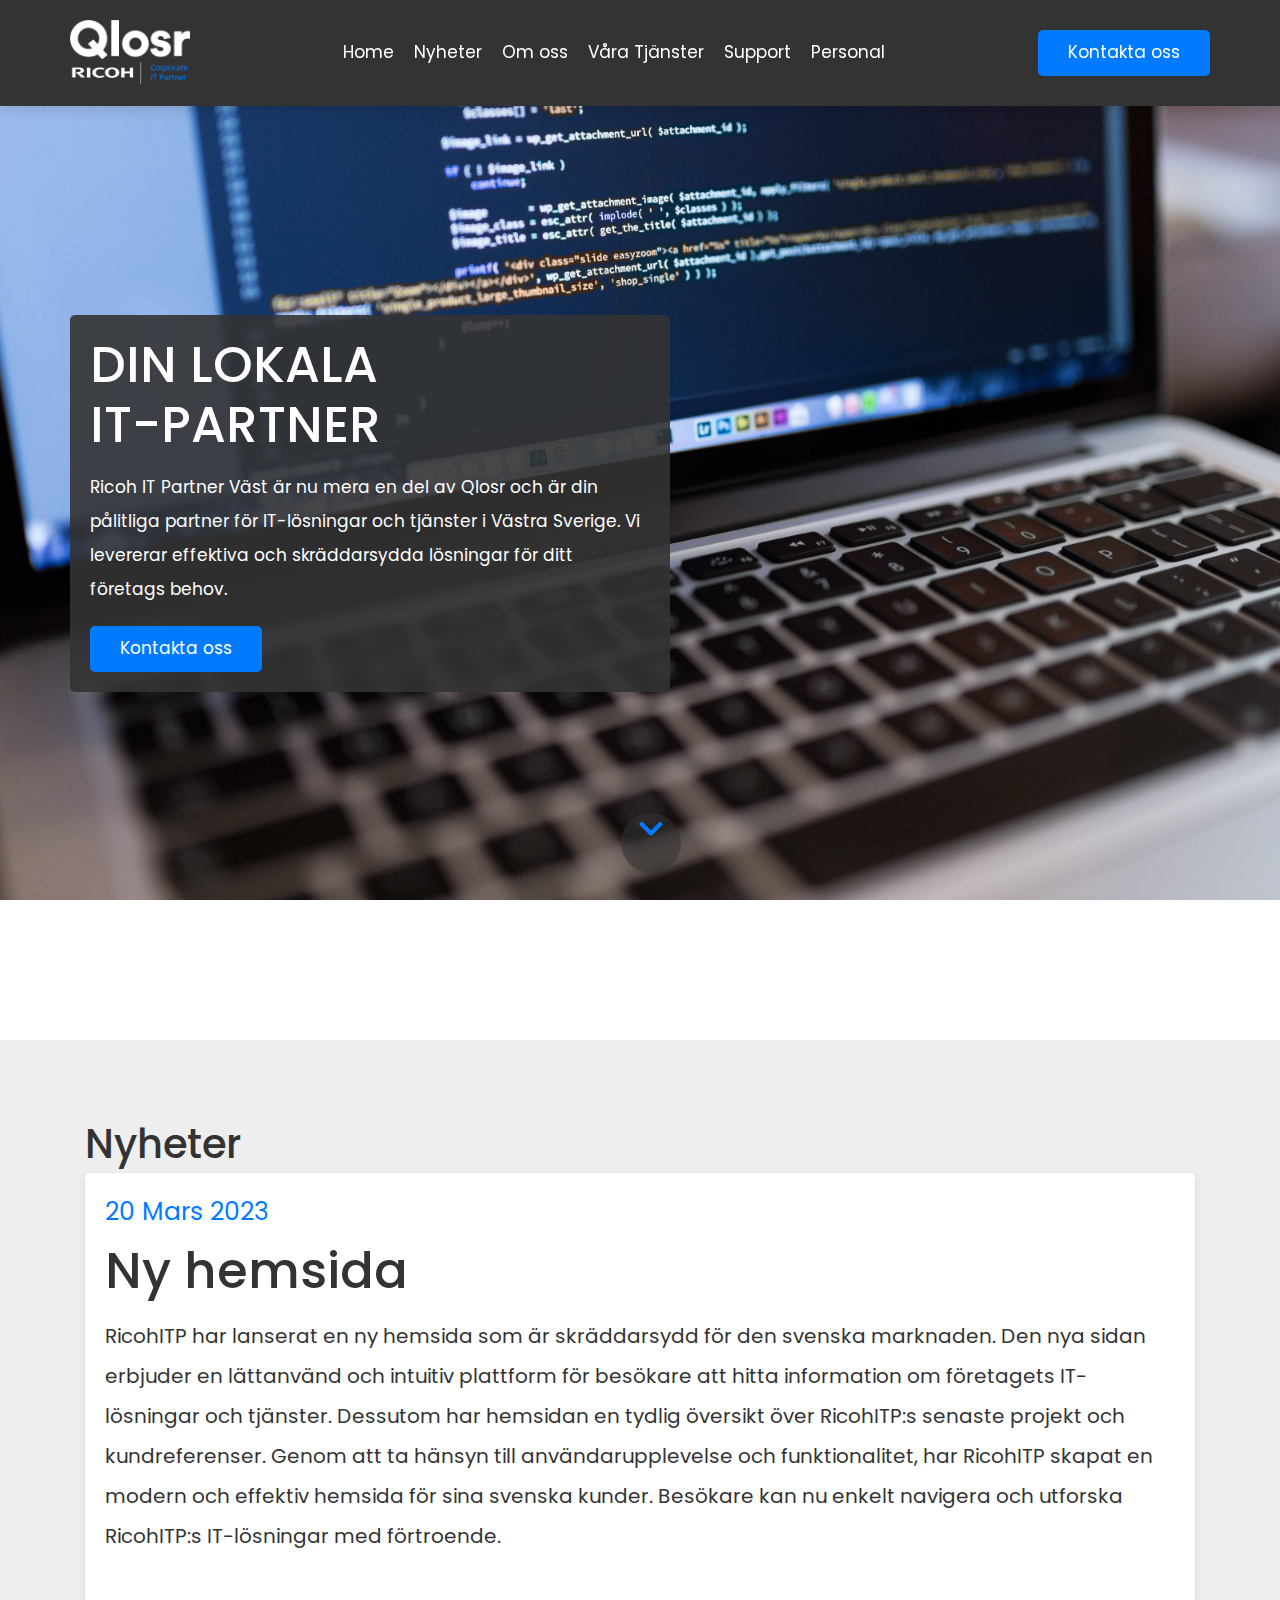
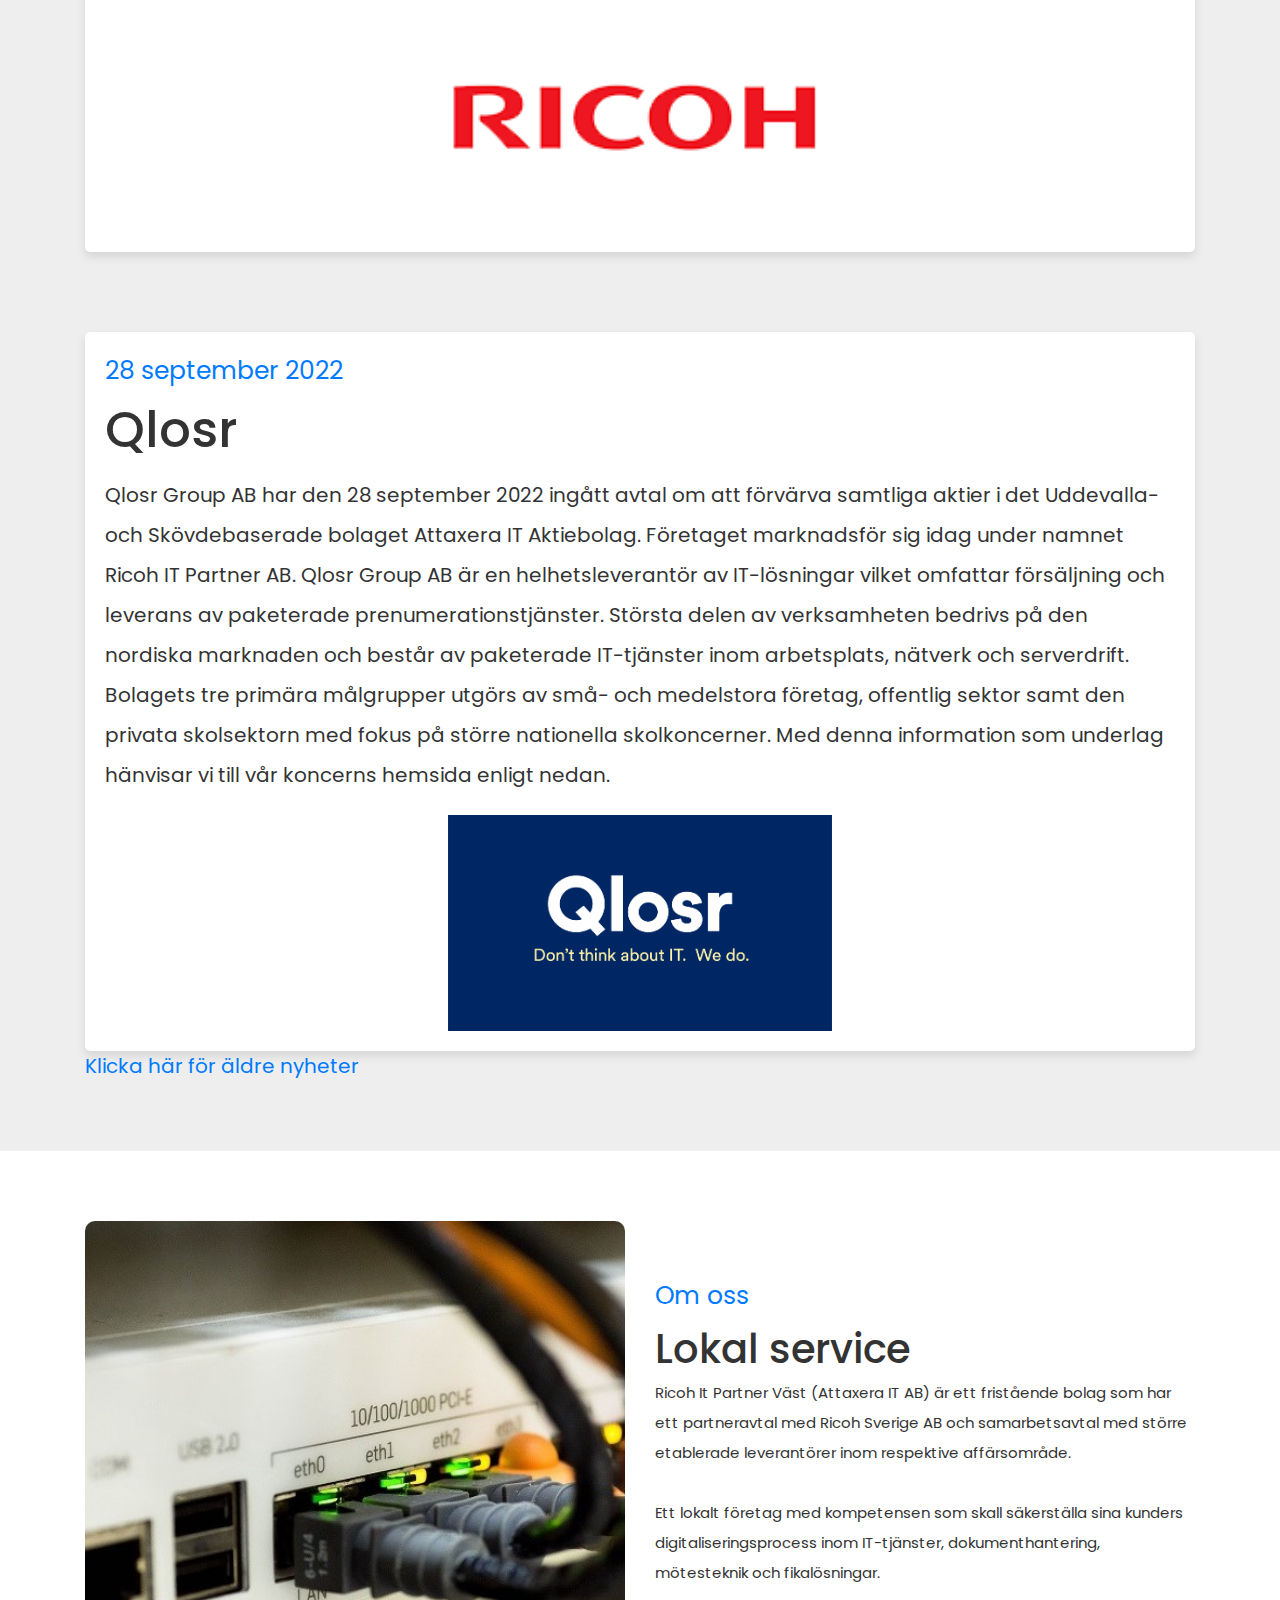
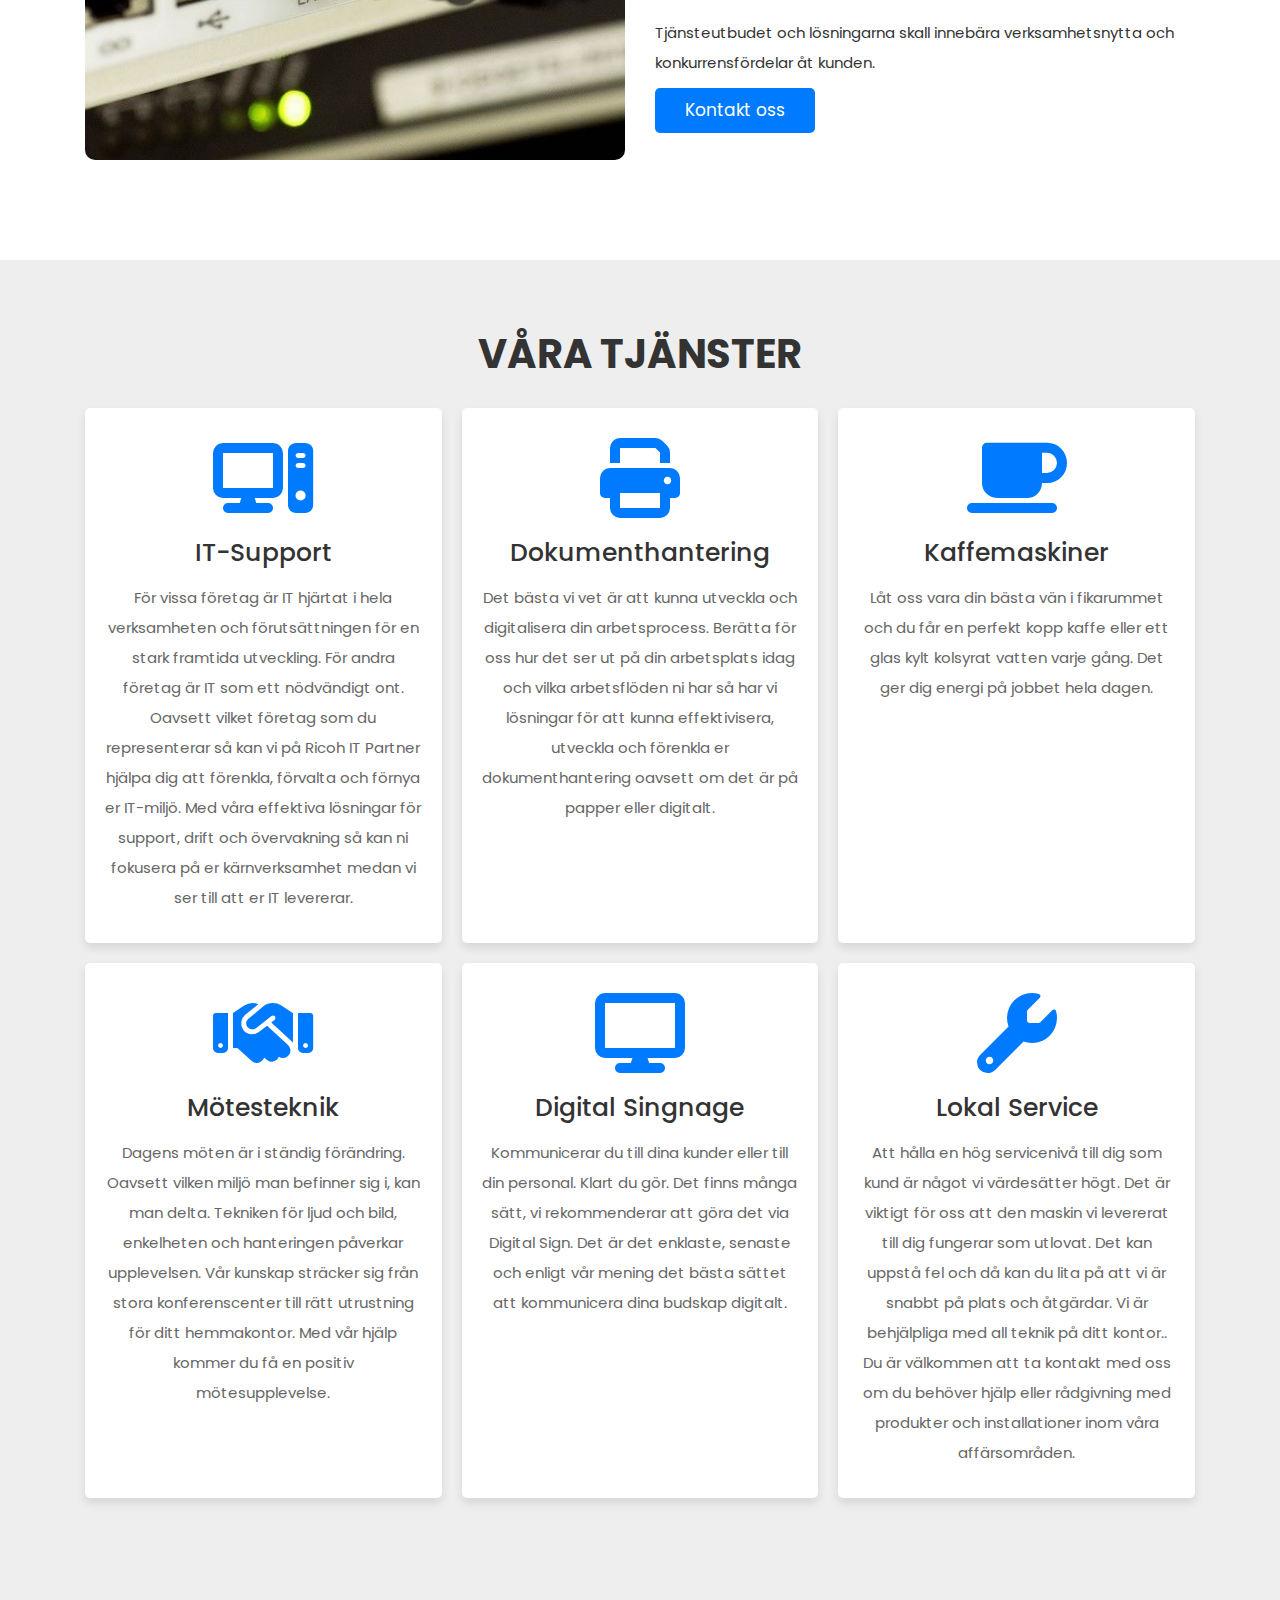
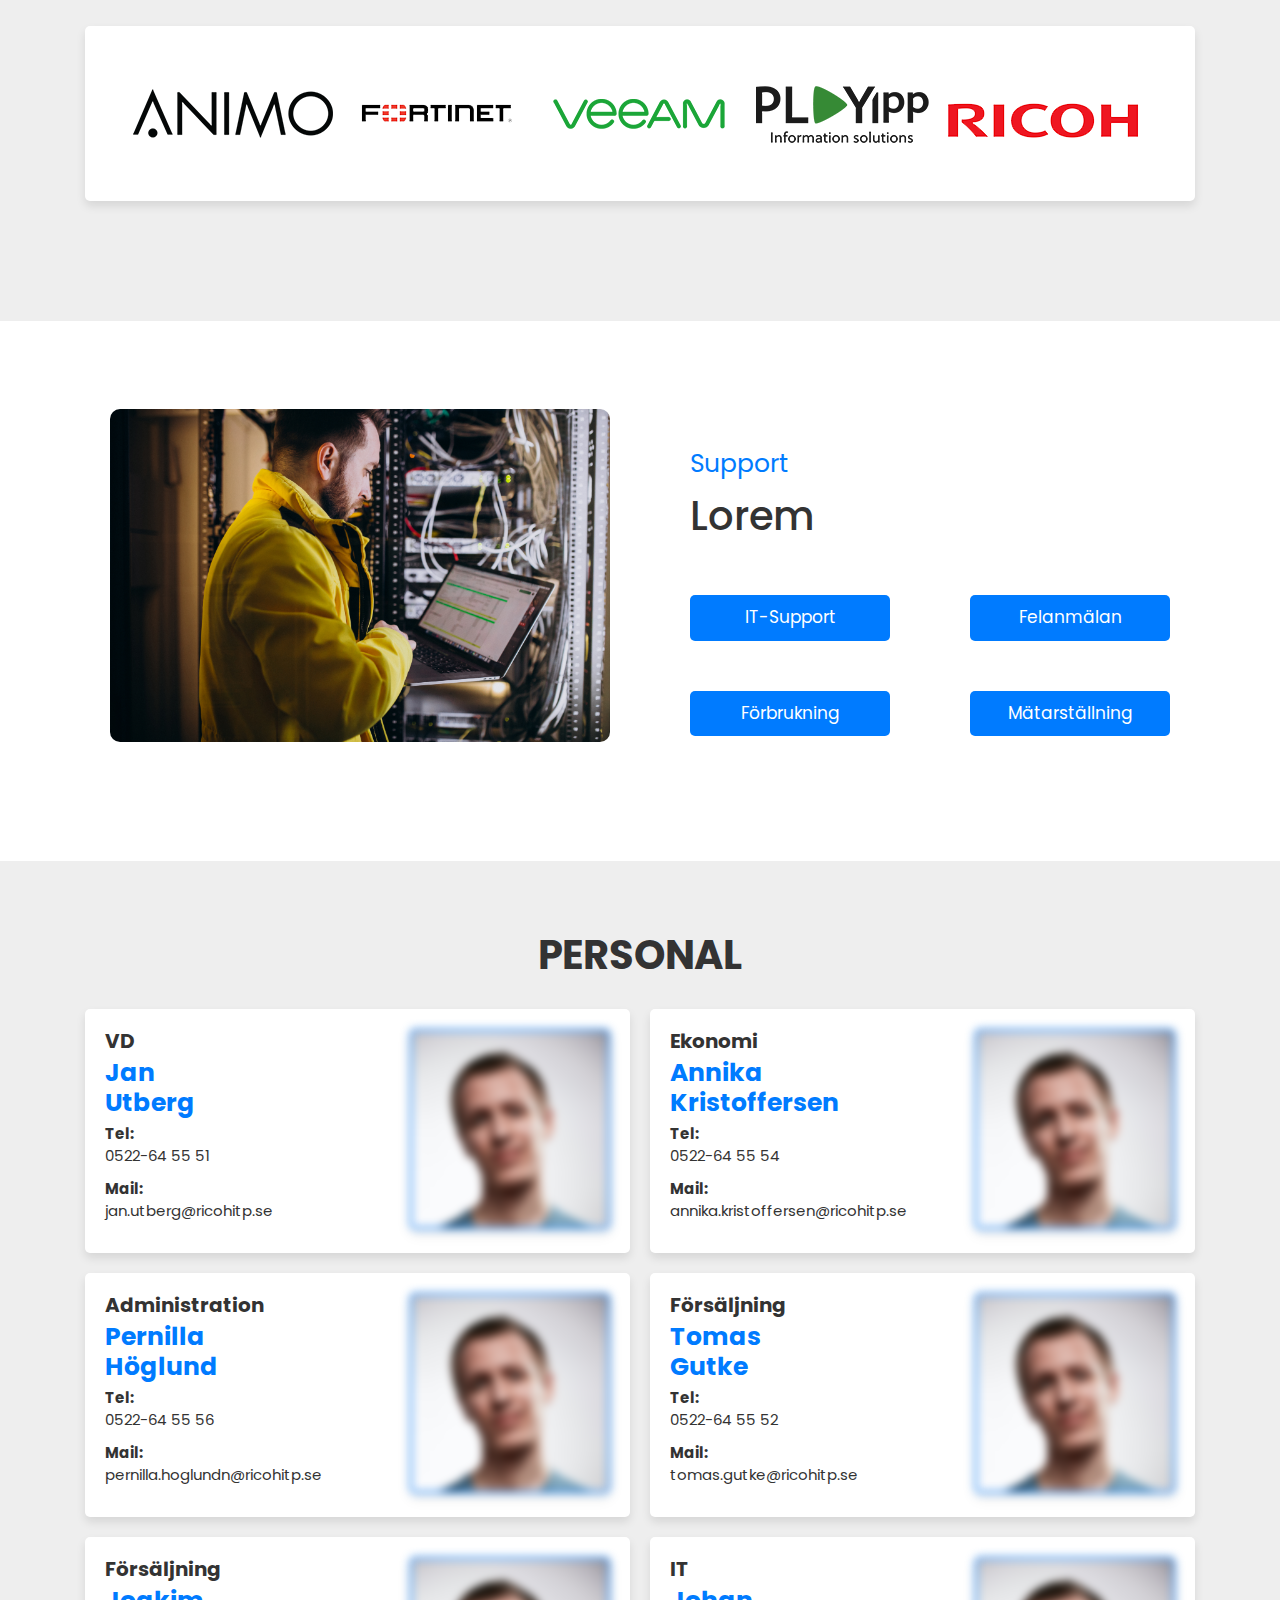
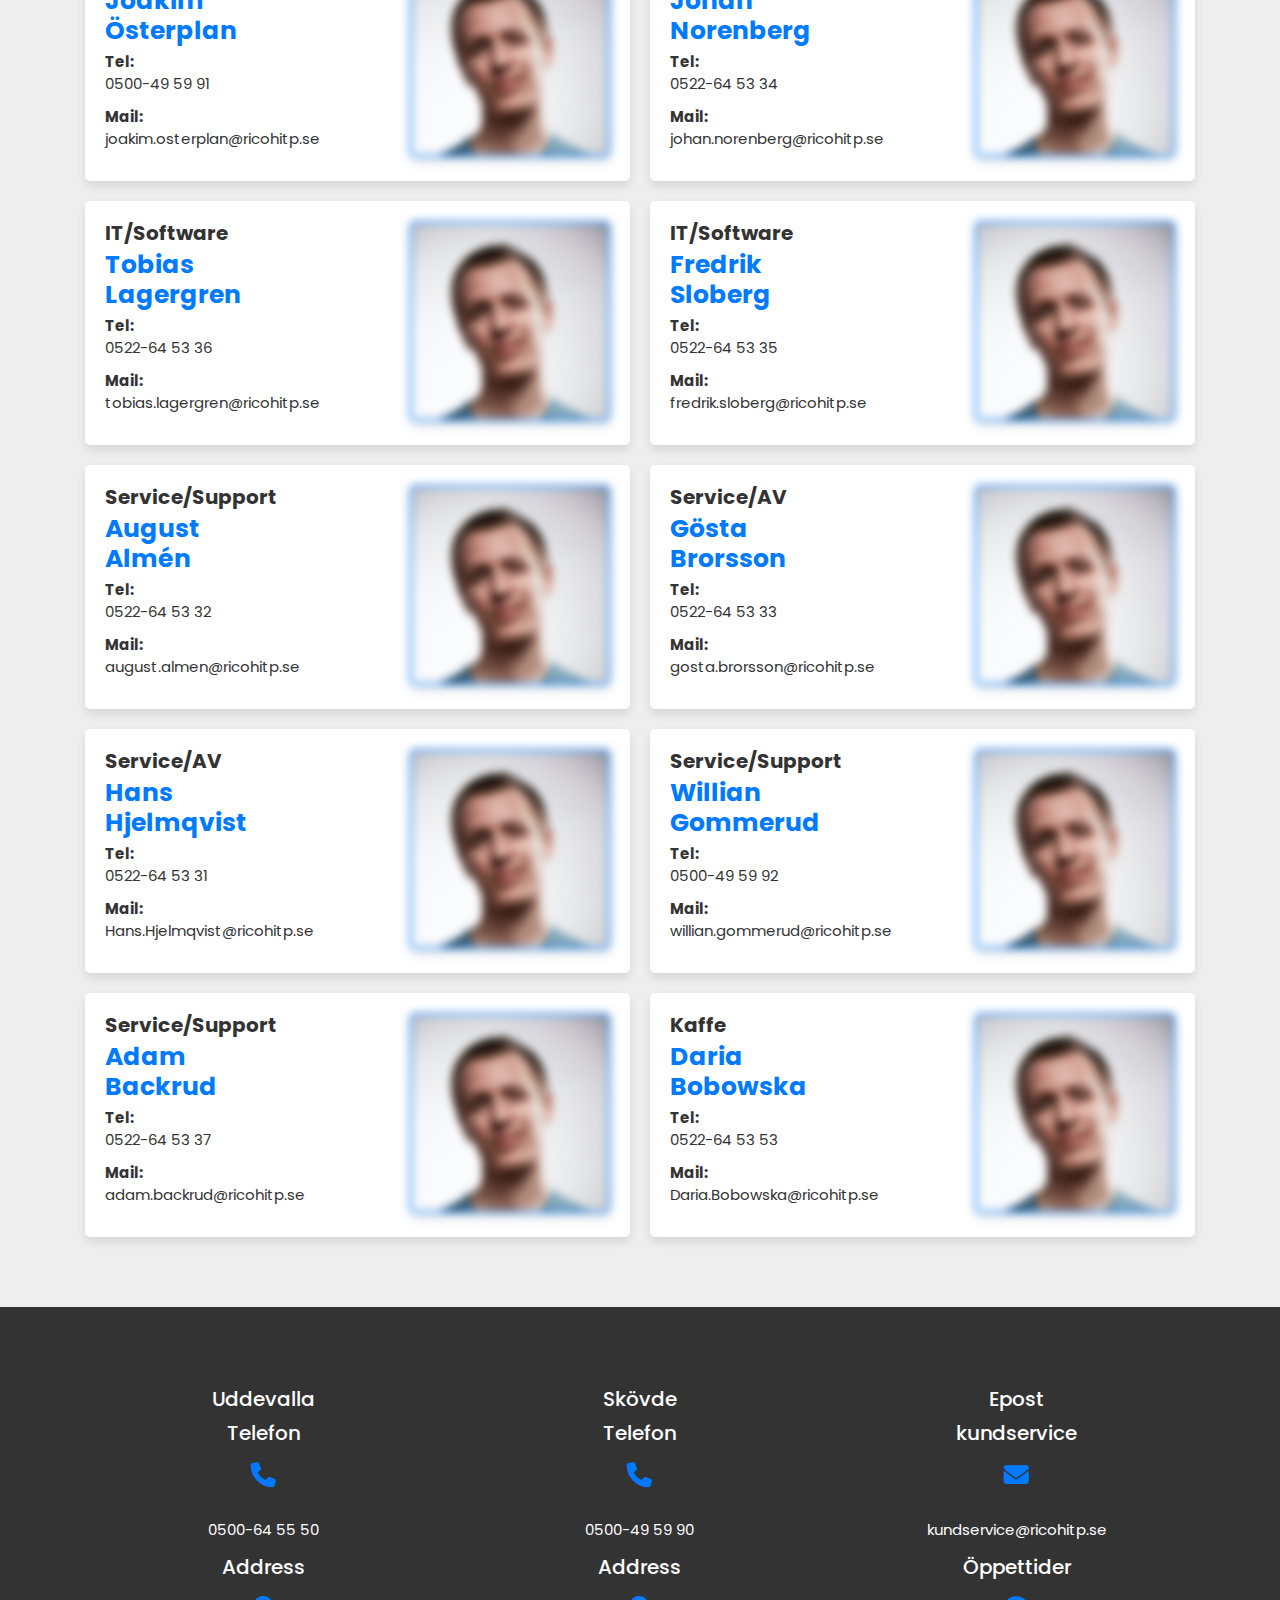
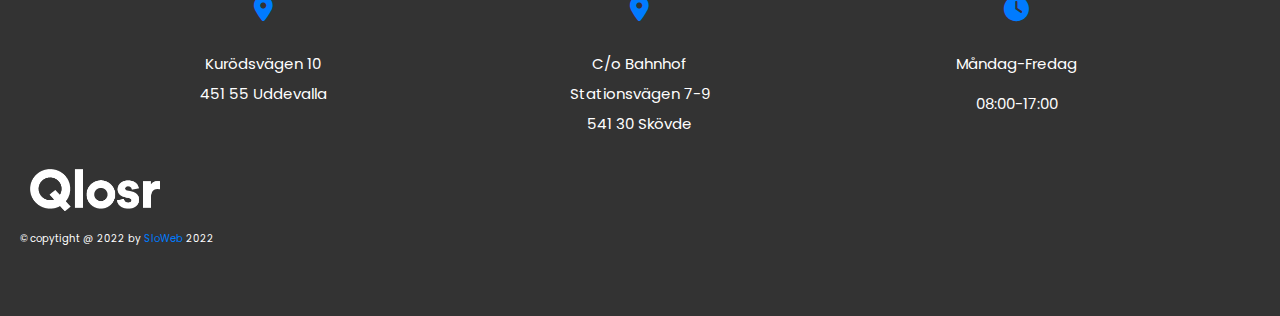
==== index.html @ fd5ecf98 "4" ====
<!DOCTYPE html>
<html lang="en">
<head>
    <meta charset="UTF-8">
    <meta http-equiv="X-UA-Compatible" content="IE=edge">
    <meta name="viewport" content="width=device-width, initial-scale=1.0">



    <link rel="stylesheet" href="https://cdnjs.cloudflare.com/ajax/libs/font-awesome/6.1.1/css/all.min.css">
    <link rel="stylesheet" href="https://cdnjs.cloudflare.com/ajax/libs/bootstrap/4.6.1/css/bootstrap.min.css">
    <link rel="stylesheet" href="style.css">

    <title>Attaxera IT</title>

    <body>
      <header class="header fixed-top">

        <div class="container">

          <div class="row align-items-center justify-content-between">
            <div class="logotype">
              <!-- <a href="#home" class="logo2">
                <img src="/assets/ricohlogo.png">
              </a> -->
              <!-- <a href="#home" class="logo">Attaxera <span>IT</span></a> -->
              <a href="#home"><img src="assets/qlosrlogowhite.png" href="#home" class="logoimg"></a>
              <a href="#home"><img src="assets/ritplogoblue.png" href="#home" class="logoimg_ricoh"></a>
            </div>

            <nav class="nav">
              <a href="#home">Home</a>
              <a href="#news">Nyheter</a>
              <a href="#about">Om oss</a>
              <a href="#services">Våra Tjänster</a>
              <a href="#support">Support</a>
              <a href="#contact">Personal</a>
            </nav>

            <a href="#footer" class="link-btn">Kontakta oss</a>

            <div id="menu-btn" class="fas fa-bars"></div>

          </div>

        </div>

      </header>

    <div class="up_btn fixed-bottom">
      <a href="#home">
        <i class="fa-solid fa-angle-up"></i>
      </a>
    </div>

      <section class="home parallax" id="home">

        <div class="container">

          <div class="row min-vh-100 align-items-center">
            <div class="content">
              <h1>Din lokala<br>IT-partner</h1>
              <p>Ricoh IT Partner Väst är nu mera en del av <a href="https://qlosr.se">Qlosr</a> och är din pålitliga partner för IT-lösningar och tjänster i Västra Sverige. Vi levererar effektiva och skräddarsydda lösningar för ditt företags behov.</p>
              <a href="#contact" class="link-btn">Kontakta oss</a>
            </div>
          </div>
        </div>
        <div class="down_arrow" onclick="scrollDown()">
          <i class="fa-solid fa-angle-down"></i>
          <i class="fa-solid fa-angle-down"></i>
        </div>
      </section>

      <section class="news " id="news">
        <div class="container">           
        <div class="title">
          <h3>Nyheter</h3>
        </div>

        <div class="box ">
          <div class="news_content">
            <span>20 Mars 2023</span>
            <h3>Ny hemsida</h3>
            <p>RicohITP har lanserat en ny hemsida som är skräddarsydd för den svenska marknaden. Den nya sidan erbjuder en lättanvänd och intuitiv plattform för besökare att hitta information om företagets IT-lösningar och tjänster. Dessutom har hemsidan en tydlig översikt över RicohITP:s senaste projekt och kundreferenser. Genom att ta hänsyn till användarupplevelse och funktionalitet, har RicohITP skapat en modern och effektiv hemsida för sina svenska kunder. Besökare kan nu enkelt navigera och utforska RicohITP:s IT-lösningar med förtroende.</p>
          
          </div>
          <div class="news_img">
            <a href="https://ricohitp.se" target="_blank"><img src="assets/Ricoh-1-1.png"  alt="img"></a>
          </div>
        </div>   

        <div class="sep"></div>

          <div class="box container">
            <span>28 september 2022</span>
            <div class="news_content">
              <h3>Qlosr</h3>
              <p>Qlosr Group AB har den 28 september 2022 ingått avtal om att förvärva samtliga aktier i det Uddevalla- och Skövdebaserade bolaget Attaxera IT Aktiebolag. Företaget marknadsför sig idag under namnet Ricoh IT Partner AB.

              Qlosr Group AB är en helhetsleverantör av IT-lösningar vilket omfattar försäljning och leverans av paketerade prenumerationstjänster. Största delen av verksamheten bedrivs på den nordiska marknaden och består av paketerade IT-tjänster inom arbetsplats, nätverk och serverdrift. Bolagets tre primära målgrupper utgörs av små- och medelstora företag, offentlig sektor samt den privata skolsektorn med fokus på större nationella skolkoncerner.
              
              Med denna information som underlag hänvisar vi till vår koncerns hemsida enligt nedan.</p>
            
            </div>
            <div class="news_img">
              <a href="http://qlosr.se" target="_blank"><img src="assets/logga_qlosr_ab.png"  alt="Qlosr"></a>
            </div>
          </div>  

          <div class="title">
            <a href="/news.html">Klicka här för äldre nyheter</a>
          </div>
        </div> 
      </section>

      <section class="about" id="about">
        <div class="container">

            <div class="row align-items-center">
              <div class="col-md-6 image">
                <img src="assets/NWinfo.jpg" class="w-100 mb-5 md-mb-0" alt="">
              </div>

              <div class="col-md-6 content">
                <span>Om oss</span>
                <h3>Lokal service</h3>
                <p>Ricoh It Partner Väst (Attaxera IT AB) är ett fristående bolag som har ett partneravtal med Ricoh Sverige AB och samarbetsavtal med större etablerade leverantörer inom respektive affärsområde.
                  <br><br>
                  Ett lokalt företag med kompetensen som skall säkerställa sina kunders digitaliseringsprocess inom IT-tjänster, dokumenthantering, mötesteknik och fikalösningar.
                  <br><br>
                  Tjänsteutbudet och lösningarna skall innebära verksamhetsnytta och konkurrensfördelar åt kunden.</p>
                <a href="#contact" class="link-btn">Kontakt oss</a>
              </div>

            </div>
        </div>

      </section>


      <section class="services parallax" id="services">
        <h1 class="heading">Våra Tjänster</h1>
        <div class="box-container container">

          <div class="box">
            <i class="fa-solid fa-computer"></i>
            <h3>IT-Support</h3>
            <p>För vissa företag är IT hjärtat i hela verksamheten och förutsättningen för en stark framtida utveckling. För andra företag är IT som ett nödvändigt ont.  Oavsett vilket företag som du representerar så kan vi på Ricoh IT Partner hjälpa dig att förenkla, förvalta och förnya er IT-miljö. Med våra effektiva lösningar för support, drift och  övervakning så kan ni fokusera på er kärnverksamhet medan vi ser till att er IT levererar. </p>
          </div>

          <div class="box">
            <i class="fa-solid fa-print"></i>
            <h3>Dokumenthantering</h3>
            <p>Det bästa vi vet är att kunna utveckla och digitalisera din arbetsprocess. Berätta för oss hur det ser ut på din arbetsplats idag och vilka arbetsflöden ni har så har vi lösningar för att kunna effektivisera, utveckla och förenkla er dokumenthantering oavsett om det är på papper eller digitalt.</p>
            </div>

          <div class="box">
            <i class="fa-solid fa-mug-saucer"></i>
            <h3>Kaffemaskiner</h3>
            <p>Låt oss vara din bästa vän i fikarummet och du får en perfekt kopp kaffe eller ett glas kylt kolsyrat vatten varje gång. Det ger dig energi på jobbet hela dagen. </p>

          </div>

          <div class="box">
            <i class="fa-solid fa-handshake"></i>
            <h3>Mötesteknik</h3>
            <p>Dagens möten är i ständig förändring. Oavsett vilken miljö man befinner sig i, kan man delta. Tekniken för ljud och bild, enkelheten och hanteringen påverkar upplevelsen. Vår kunskap sträcker sig från stora konferenscenter till rätt utrustning för ditt hemmakontor. Med vår hjälp kommer du få en positiv mötesupplevelse.</p>
          </div>

          <div class="box">
            <i class="fa-solid fa-display"></i>
            <h3>Digital Singnage</h3>
            <p>Kommunicerar du till dina kunder eller till din personal. Klart du gör. Det finns många sätt, vi rekommenderar att göra det via Digital Sign. Det är det enklaste, senaste och enligt vår mening det bästa sättet att kommunicera dina budskap digitalt.</p>
          </div>

          <div class="box">
            <i class="fa-solid fa-wrench"></i>
            <h3>Lokal Service</h3>
            <p>Att hålla en hög servicenivå till dig som kund är något vi värdesätter högt. Det är viktigt för oss att den maskin vi levererat till dig fungerar som utlovat.  Det kan uppstå fel och då kan du lita på att vi är snabbt på plats och åtgärdar. Vi är behjälpliga med all teknik på ditt kontor.. Du är välkommen att ta kontakt med oss om du behöver hjälp eller rådgivning med produkter och installationer inom våra affärsområden.</p>
          </div>

        </div>

        <div class="partner">
        <h1 class="heading">Sammarbetspartner</h1>

          <div class="box-container container">

            <div class="box">
              <img src="assets/animo.png" alt="">
              <img src="assets/fortinet-1.png" alt="">
              <img src="assets/veeam-1.png" alt="">
              <img src="assets/Playipp-1.png" alt="">
              <img src="assets/Ricoh-1-1.png" alt="">
            </div>

          </div>

        </div>
      </section>

      <section class="support" id="support">
        <div class="box-container container">



        <div class="row align-items-center justify-content-around box-container vh-50" >
          <img src="assets/sup.jpg" class="image w-100 mb-5 md-mb-0" alt="">
          <div class="support_menu">
          <div class="content">
            <span>Support</span>
            <h3>Lorem</h3>
          </div>
          <br>
          <div class="box link-btn" id="it-btn">IT-Support</div>
          <div class="box link-btn" id="fel-btn">Felanmälan</div>
          <div class="box link-btn" id="sup-btn">Förbrukning</div>
          <div class="box link-btn" id="count-btn">Mätarställning</div>
      </div>



          <div class="it-form form">
            <div id="closeform" class="fas fa-times"></div>
              <div class="ruta">
                <h1 class="heading">IT-Support</h1>
                <a href="https://get.teamviewer.com/ricohitp-remotesupport" target="_blank" class="link-btn">Remote Support</a>
              </div>
            </div>

          <div class="fel-form form">

            <div id="closeform" class="fas fa-times"></div>

            <h1 class="heading">Felanmälan</h1>

              <form action="https://formsubmit.co/sloberg@gmail.com" method="POST" />

                  <div class="box">
                    <input type="text" name="serienummer" id="serienummer" placeholder="Serienummer:" required>
                    <small class="from_error"></small>
                  </div>

                  <div class="box">
                    <input type="text" name="företagsnamn" id="företagsnamn" placeholder="Företagsnamn:" required>
                    <small class="from_error"></small>
                  </div>

                  <div class="box">
                    <input type="text" name="kontakt" id="namn" placeholder="Kontakt Person:" required>
                    <small class="from_error"></small>
                  </div>

                  <div class="box">
                    <input type="tel" name="Telefonummer" id="tele" placeholder="Telefonummer:" required>
                    <small class="from_error"></small>
                  </div>

                  <div class="box">
                    <input type="email" name="email" id="epost" placeholder="Epost:" required>
                    <small class="from_error"></small>
                  </div>

                  <div class="box">
                    <textarea id="message" rows="4" name="Felanmälan" placeholder="Felanmälan:" required></textarea>
                    <small class="from_error"></small>
                  </div>

                  <input class="link-btn" type="submit" value="Skicka" name="submit">

                  <input class="link-btn" type="reset" value="Rensa">

              </form>



          </div>

          <div class="sup-form form">

            <div id="closeform" class="fas fa-times"></div>

            <h1 class="heading">Förbrukning</h1>

            <form action="https://formsubmit.co/sloberg@gmail.com" method="POST" />

            <div class="box">
              <input type="text" name="serienummer" id="serienummer" placeholder="Serienummer:" required>
              <small class="from_error"></small>
            </div>

            <div class="box">
              <input type="text" name="företagsnamn" id="företagsnamn" placeholder="Företagsnamn:" required>
              <small class="from_error"></small>
            </div>

            <div class="box">
              <input type="text" name="kontakt" id="namn" placeholder="Kontakt Person:" required>
              <small class="from_error"></small>
            </div>

            <div class="box">
              <input type="tel" name="Telefonummer" id="tele" placeholder="Telefonummer:" required>
              <small class="from_error"></small>
            </div>

            <div class="box">
              <input type="email" name="email" id="epost" placeholder="Epost:" required>
              <small class="from_error"></small>
            </div>

            <div class="box">
              <textarea id="message" rows="4" name="Förbrukning" placeholder="Förbrukning:" required></textarea>
              <small class="from_error"></small>
            </div>

            <input class="link-btn" type="submit" value="Skicka" name="submit">

            <input class="link-btn" type="reset" value="Rensa">

        </form>



          </div>

          <div class="count-form form">

            <div id="closeform" class="fas fa-times"></div>

            <h1 class="heading">Mätarställning</h1>

                <form action="https://formsubmit.co/sloberg@gmail.com" method="POST" />

                  <div class="box">
                    <input type="text" name="serienummer" id="serienummer" placeholder="Serienummer:" required>
                    <small class="from_error"></small>
                  </div>

                  <div class="box">
                    <input type="text" name="företagsnamn" id="företagsnamn" placeholder="Företagsnamn:" required>
                    <small class="from_error"></small>
                  </div>

                  <div class="box">
                    <input type="text" name="kontakt" id="namn" placeholder="Kontakt Person:" required>
                    <small class="from_error"></small>
                  </div>

                  <div class="box">
                    <input type="tel" name="Telefonummer" id="tele" placeholder="Telefonummer:" required>
                    <small class="from_error"></small>
                  </div>

                  <div class="box">
                    <input type="email" name="email" id="epost" placeholder="Epost:" required>
                    <small class="from_error"></small>
                  </div>

                  <div class="box">
                    <textarea id="message" rows="1" name="BK" placeholder="Antal Svart:" required></textarea>
                    <small class="from_error"></small>
                  </div>
                  
                  <div class="box">
                    <textarea id="message" rows="1" name="Color" placeholder="Antal Färg:" required></textarea>
                    <small class="from_error"></small>
                  </div>

                  <input class="link-btn" type="submit" value="Skicka" name="submit">

                  <input class="link-btn" type="reset" value="Rensa">

                </form>




          </div>

        </div>
      </div>
      </section>

      <section class="contact parallax" id="contact">
        <h3 class="heading">Personal</h3>

        <div class="box-container container">

            <div class="box">
              <div class="contact_content">
                <h3>VD</h3>
                <h2>Jan<br>Utberg</h2>
                <p><span>Tel:</span><br>0522-64 55 51</p>
                <p><span>Mail: </span><br>jan.utberg@ricohitp.se</p>
              </div>
              <img class="contact_photo" src="assets/staff1.png"  alt="">
            </div>

          <div class="box">
            <div class="contact_content">
              <h3>Ekonomi</h3>
              <h2>Annika<br>Kristoffersen</h2>
              <p><span>Tel: </span><br>0522-64 55 54</p>
              <p><span>Mail: </span><br>annika.kristoffersen@ricohitp.se</p>
            </div>
            <img class="contact_photo" src="assets/staff1.png"  alt="">
          </div>

          <div class="box">
            <div class="contact_content">
            <h3>Administration</h3>
            <h2>Pernilla<br>Höglund</h2>
            <p><span>Tel: </span><br>0522-64 55 56</p>
            <p><span>Mail: </span><br>pernilla.hoglundn@ricohitp.se</p>
            </div>
            <img class="contact_photo" src="assets/staff1.png"  alt="">
          </div>

          <div class="box">
            <div class="contact_content">
            <h3>Försäljning</h3>
            <h2>Tomas<br>Gutke</h2>
            <p><span>Tel: </span><br>0522-64 55 52</p>
            <p><span>Mail: </span><br>tomas.gutke@ricohitp.se</p>
            </div>
            <img class="contact_photo" src="assets/staff1.png"  alt="">
          </div>



          <div class="box">
            <div class="contact_content">
            <h3>Försäljning</h3>
            <h2>Joakim<br>Österplan</h2>
            <p><span>Tel: </span><br>0500-49 59 91</p>
            <p><span>Mail: </span><br>joakim.osterplan@ricohitp.se</p>
            </div>
            <img class="contact_photo" src="assets/staff1.png"  alt="">
          </div>

          <div class="box">
            <div class="contact_content">
            <h3>IT</h3>
            <h2>Johan<br>Norenberg</h2>
            <p><span>Tel: </span><br>0522-64 53 34</p>
            <p><span>Mail: </span><br>johan.norenberg@ricohitp.se</p>
            </div>
            <img class="contact_photo" src="assets/staff1.png"  alt="">
          </div>

          <div class="box">
            <div class="contact_content">
            <h3>IT/Software</h3>
            <h2>Tobias<br>Lagergren</h2>
            <p><span>Tel: </span><br>0522-64 53 36</p>
            <p><span>Mail: </span><br>tobias.lagergren@ricohitp.se</p>
           </div>
           <img class="contact_photo" src="assets/staff1.png"  alt="">
          </div>

          <div class="box">
            <div class="contact_content">
            <h3>IT/Software</h3>
            <h2>Fredrik<br>Sloberg</h2>
            <p><span>Tel: </span><br>0522-64 53 35</p>
            <p><span>Mail: </span><br>fredrik.sloberg@ricohitp.se</p>
            </div>
            <img class="contact_photo" src="assets/staff1.png"  alt="">
          </div>


          <div class="box">
            <div class="contact_content">
            <h3>Service/Support</h3>
            <h2>August<br>Almén</h2>
            <p><span>Tel: </span><br>0522-64 53 32</p>
            <p><span>Mail: </span><br>august.almen@ricohitp.se</p>
            </div>
            <img class="contact_photo" src="assets/staff1.png"  alt="">
          </div>


          <div class="box">
            <div class="contact_content">
            <h3>Service/AV</h3>
            <h2>Gösta<br>Brorsson</h2>
            <p><span>Tel: </span><br>0522-64 53 33</p>
            <p><span>Mail: </span><br>gosta.brorsson@ricohitp.se</p>
           </div>
           <img class="contact_photo" src="assets/staff1.png"  alt="">
          </div>

          <div class="box">
            <div class="contact_content">
            <h3>Service/AV</h3>
            <h2>Hans<br>Hjelmqvist</h2>
            <p><span>Tel: </span><br>0522-64 53 31</p>
            <p><span>Mail: </span><br>Hans.Hjelmqvist@ricohitp.se</p>
            </div>
            <img class="contact_photo" src="assets/staff1.png"  alt="">
          </div>

          <div class="box">
            <div class="contact_content">
            <h3>Service/Support</h3>
            <h2>Willian<br>Gommerud</h2>
            <p><span>Tel: </span><br>0500-49 59 92</p>
            <p><span>Mail: </span><br>willian.gommerud@ricohitp.se</p>
            </div>
            <img class="contact_photo" src="assets/staff1.png"  alt="">
          </div>

          <div class="box">
            <div class="contact_content">
            <h3>Service/Support</h3>
            <h2>Adam<br>Backrud</h2>
            <p><span>Tel: </span><br>0522-64 53 37</p>
            <p><span>Mail: </span><br>adam.backrud@ricohitp.se</p>
            </div>
            <img class="contact_photo" src="assets/staff1.png"  alt="">
          </div>

          <div class="box">
            <div class="contact_content">
            <h3>Kaffe</h3>
            <h2>Daria<br>Bobowska</h2>
            <p><span>Tel: </span><br>0522-64 53 53</p>
            <p><span>Mail: </span><br>Daria.Bobowska@ricohitp.se</p>
            </div>
            <img class="contact_photo" src="assets/staff1.png"  alt="">
          </div>

        </div>


      </section>

      <section class="footer" id="footer">
        <div class="box-container container">

          <div class="box">
            <h3>Uddevalla</h3>
            <h3>Telefon</h3>
            <i class="fas fa-phone"></i>
            <br>
            <a href="tel:+46522645550">0500-64 55 50</a>
            <H3>Address</H3>
            <i class="fas fa-map-marker-alt"></i>
            <p>Kurödsvägen 10
              <br>451 55  Uddevalla</p>

          </div>

          <div class="box">
            <h3>Skövde</h3>
            <h3>Telefon</h3>
            <i class="fas fa-phone"></i>
            <br>
            <a href="tel:+46500495990">0500-49 59 90</a>
            <H3>Address</H3>
            <i class="fas fa-map-marker-alt"></i>
            <p>C/o Bahnhof
              <br>Stationsvägen 7-9
              <br>541 30  Skövde</p>
          </div>

          <div class="box">
            <h3>Epost</h3>
            <h3>kundservice</h3>
            <i class="fas fa-envelope"></i>

            <a href="mailto: kundservice@ricohitp.se">
              <p>kundservice@ricohitp.se</p>
            </a>
            <h3>Öppettider</h3>
            <i class="fas fa-clock"></i>
            <p>Måndag-Fredag</p>
            <p>08:00-17:00</p>
          </div>
        </div>

        <div class="qloser">
          <a href="https://qlosr.se/" target="_blank">
            <img src="assets/qlosrlogowhite.png">
          </a>
        </div>

        <div class="credit"> &copy copytight @ 2022 by <span>SloWeb</span> 2022 </div>

      </section>
      <script src="app.js"></script>
    </body>
</html>
---- style.css ----
@import url('https://fonts.googleapis.com/css2?family=Poppins:wght@100;200;300;400;500;600&display=swap');

:root{
    --blue: #007bff;
    --black: #333333;
    --white: #fff;
    --light-color: #666;
    --black_opec: #3333338c;
    --light-bg: #eee;
    --border: .2rem solid rgba(0,0,0,.1);
    --box-shadow: 0 .5rem 1rem rgba(0,0,0, .1);
}

*{
    font-family: 'Poppins', sans-serif;
    margin: 0;
    padding: 0;
    outline: none;
    border: none;
    text-decoration: none !important;
    /* text-transform: capitalize; */
}

*::-webkit-scrollbar{
    height: .5rem;
    width: 1rem;
}

*::-webkit-scrollbar-track{
    background-color: transparent;
}

*::-webkit-scrollbar-thumb{
    background-color: var(--blue);
}

html{
    font-size: 62.5%;
    overflow-x: hidden;
    scroll-behavior: smooth;
    scroll-padding-top: 6.5rem;
}

section{
    padding: 7rem 2rem;
}

.sep{
    height: 80px;
}

.heading{
    text-align: center;
    font-size: 4rem;
    color: var(--black);
    text-transform: uppercase;
    font-weight: bolder;
    margin-bottom: 3rem;
}

.link-btn{
    display: inline-block;
    padding: 1rem 3rem;
    border-radius: .5rem;
    background-color: var(--blue);
    cursor: pointer;
    font-size: 1.7rem;
    color: var(--white);
    transition: .2s ease-out;
}

.link-btn:hover{
    background-color:var(--light-color); /*var(--black)?!?!*/
    color: var(--white);
    transition: .2s ease-in;
}
.header{
    background-color: var(--black);
    padding: 2rem;
    /* border-bottom: .2rem solid rgba(0,0,0,.1);  var(--border)?!?!? */
    transition: .3s ease-in;
    box-shadow: var(--box-shadow);
}

/* .header.active{
    box-shadow: var(--box-shadow);
    border:0;
    transition: .3s ease-in;
 } */
/* .header .logotype{
    display: flex;
    flex-direction: column;
    line-height: .6rem;
} */

.header .logo{
    font-size: 3rem;
    font-weight: 700;
    color: var(--white);
}

.header .logo span{
    color: var(--blue);
}

.header .logotype {
    display: flex;
    flex-direction: column;
}

.header .logotype .logoimg{
    width: 12rem;
}
.header .logotype .logoimg_ricoh{
    width: 12rem;
}

.header .nav a{
    margin: 0 1rem;
    font-size: 1.7rem;
    color: var(--white);
    transition: .2s ease-out;
}

.header .nav a:hover{
    color: var(--blue);
    transition: .2s ease-in;
}

#menu-btn{
    font-size: 2.8rem;
    color:var(--white);
    cursor: pointer;
    display: none;
}

.up_btn{
    background-color: var(--black_opec);
    left: 100vw;
    transform: translateX(-40px);
    display: none;
    
}

.up_btn i{ 
    color: var(--blue);
    font-size: 4em;
    transition: .1s ease-out;
}

.up_btn i:hover{ 
    color: var(--black_opec);
    transition: .1s ease-in;
}

/* HOME */

.home{
    background-color: var(--light-color);
    background: url(assets/herobg.jpg);
}

.parallax{
    /* background: url(assets/herobg.jpg); */
    min-height: 500px;
    background-attachment: fixed;
    background-position: center;
    background-repeat: no-repeat;
    background-size: cover;
}

.home .content{
    position: absolute;
    top: 35vh;
    background: #333333e6;
    padding: 2rem;
    border-radius: .5rem;
    width: 60rem;
}

.home .content h1{
    color: var(--white);
    font-size: 5rem;
    text-transform: uppercase;
}

.home .content a{
    color: var(--white);
}


.home .content p{
    line-height: 2;
    font-size: 1.7rem;
    color: var(--white);
    padding: 1rem 0;
}

.home .down_arrow{
    position: absolute;
    background-color: var(--black_opec);
    font-size: 3em;
    width: 2em;
    height: 2em;
    display: flex;
    justify-content: space-around;
    border-radius: 50%;
    bottom: 3vh;
    left: 48.5vw;
}


.home .down_arrow:hover{
    background-color: var(--black);
    transition: .3s ease-in;
}

.home .down_arrow i{
    color: var(--blue);
    position: absolute;
    animation: downFade 1.4s linear infinite;
}
.home .down_arrow i:nth-child(2) {
    animation-delay: .7s;
}


@keyframes downFade {
    0% {
        opacity: 1;
        transform: translateY(0);
    }
    100% {
        opacity: 0;
        transform: translateY(40px);
    }
}


/* News */

.news{
    background-color: var(--light-bg);
    min-height: 90vh;
    display: flex;
    justify-content: center;
    flex-direction: column;
}



.news .title h3{
    color: var(--black);
    font-size: 4rem;
}

.news .title a{
    color: var(--blue);
    font-size: 2rem;
}

.news .box{
    padding: 2rem;
    background-color: var(--white);
    border-radius: .5rem;
    box-shadow: var(--box-shadow);
}

.news .news_content h3{
    color: var(--black);
    font-size: 5rem;
}

.news .box .news_content p{
    line-height: 2;
    font-size: 2em;
    color: var(--black);
    padding: 1rem 0;
}

.news_img{
    display: flex;
    justify-content: center;
}

.news_img img{
    width: 30vw;
}


.news span{
    font-size: 2.5rem;
    color: var(--blue);
}

.news  h3{
    font-size: 4rem;
    color: var(--black);
    margin-top: 1rem;
}

.news .news_content p{
    font-size: 1.5rem;
    color: var(--black);
    line-height: 2;
}

/* ABOUT */
.about {
    min-height: 60vh;
}

.about .content span{
    font-size: 2.5rem;
    color: var(--blue);
}

.about .content h3{
    font-size: 4rem;
    color: var(--black);
    margin-top: 1rem;
}

.about .content p{
    font-size: 1.5rem;
    color: var(--black);
    line-height: 2;
}

.about img{
    border-radius: 1em;
}


/* services */


.services{
    background-color: var(--light-bg);
}

.services .heading {
    color: var(--black);

}

.services .partner{
    padding: 5rem;
}

.services .partner .heading{
    color:var(--light-bg);
}


.services .box-container{
    display: grid;
    grid-template-columns: repeat(auto-fit, minmax(30rem,1fr));
    gap: 2rem;
}

.services .box-container .box{
    text-align: center;
    padding: 2rem;
    background-color: var(--white);
    border-radius: .5rem;
    box-shadow: var(--box-shadow);
}


.services .box-container .box .fa-solid{
    font-size: 8rem;
    color: var(--blue);
    margin: 1rem 0;
}


.services .box-container .box h3{
    font-size: 2.5rem;
    text-transform: capitalize;
    padding: 1rem 0;
    color: var(--black);
}


.services .box-container .box p{
    font-size: 1.5rem;
    color: var(--light-color);
    line-height: 2;
}

/* support */

.support{
    margin: 0rem;
    min-height: 60vh;
    display: flex;
    flex-direction: column;
    justify-content: center;
}

.support .content h3{
    font-size: 4rem;
    color: var(--black);
    margin-top: 1rem;
}

.support .content p{
    font-size: 1.5rem;
    color: var(--black);
    line-height: 2;
}

.support .content span{
    font-size: 2.5rem;
    color: var(--blue);
}

.support .support_menu{
    display: grid;
    grid-template-rows: 3fr;
    grid-template-columns: 1fr 1fr;
    gap: 5rem 8rem;
}

.support .support_menu .link-btn{
    width: 20rem;
    text-align: center;
}

.support .box-container .form{
    border-radius: .5rem;
    background-color: var(--light-bg);
    padding: 5rem;
    display: flex;
    flex-direction: column;
    align-items: center;
    display: none;
    box-shadow: var(--box-shadow);

}
.support .box-container .form .fa-times{
    font-size: 3rem;
    top: .8rem;
    right: .8rem;
    position: absolute;
    cursor: pointer;
}

.support .box-container .form .box{
    width: 35rem;
    margin-top: 1rem;
    margin-bottom: 2rem;
    border-radius: .5rem;
    background-color: var(--white);
    padding: 1.2rem 1.4rem;
    font-size: 1.7rem;
    color: var(--black);
}

.support .box-container .form .box input{
    text-transform: uppercase;
    width: 100%;
}

.support .box-container .form .box textarea{
    text-transform: capitalize;
    width: 100%;
}

    /* ITSUPPORT */

.support .box-container .form .ruta{
    display: flex;
    align-items: center;
    flex-direction: column;
}

.support .box-container .form .ruta p{
    display: flex;
    justify-self: center;
    border: 2px solid red;
}



.support .box-container .it-form{
    display: none;
    position: fixed;
    top: 15rem;
    z-index: 9;
}

.support .box-container .it-form.active{
    display: block;
}

    /* FELANMÄLAN */
.support .box-container .fel-form{
    display: none;
    position: fixed;
    top: 15rem;
    z-index: 9;
}
.support .box-container .fel-form.active{
    display: block;
}

    /* TONERANMÄLAN */
.support .box-container .sup-form{
    display: none;
    position: fixed;
    top: 15rem;
    z-index: 9;
}
.support .box-container .sup-form.active{
    display: block;
}
    /* MÄTARSTÄLLNING */

.support .box-container .count-form{
    display: none;
    position: fixed;
    top: 15rem;
    z-index: 9;
}
.support .box-container .count-form.active{
    display: block;
}

.support .image{
    max-width: 500px;
    height: auto;
    border-radius: 1em;
}



/* contact */
.contact {
    background-color: var(--light-bg);
}

.contact .heading{
    color: var(--black);
}
.contact .box-container{
    display: grid;
    grid-template-columns: 1fr 1fr;
    /* grid-template-columns: repeat(auto-fit, minmax(30rem, 1fr)); */
    gap: 2rem 2rem;
}

.contact .box-container .box{
    padding: 1rem;
    text-align: left;
    padding: 2rem;
    background-color: var(--white);
    border-radius: .5rem;
    box-shadow: var(--box-shadow);
    display: flex;
    flex-direction: row;
    justify-content: space-between;
}

.contact .box span{
    font-weight: bolder
}
.contact .box h3{
    color: var(--black);
    font-size: 2rem;
    font-weight: bolder;
}

.contact .box h2{
    color: var(--blue);
    font-size: 2.5rem;
    font-weight: bolder;
}

.contact .box p{
    color: var(--black);
    font-size: 1.5rem;
}

.contact .box .contact_photo{
    width:200px;
    height:200px;
    -webkit-filter: blur(4px);
    filter: blur(4px);
    border: 2px solid var(--blue);
    border-radius: .5rem;
    box-shadow: var(--box-shadow);
}

.footer{
    background-color: var(--black);
}

.footer .box-container{
    display: grid;
    grid-template-columns: repeat(auto-fit, minmax(30rem, 1fr));
    gap: 2rem;
}

.footer .box-container .box{
    text-align: center;

}

.footer .box-container i{
    height: 5rem;
    width: 5rem;
    line-height: 4rem;
    font-size: 2.5rem;
    color: var(--blue);
    margin-bottom: 1rem;
}

.footer .box-container h3{
    color: var(--white);
    font-size: 2rem;
    margin: 1rem 0;
}

.footer .box-container p{
    color: var(--white);
    font-size: 1.5rem;
    line-height: 2;
}

.footer .box-container a{
    color: var(--white);
    font-size: 1.5rem;
    line-height: 2;
}

.footer .qloser img{
    width: 15rem;
    padding: 20px 10px;
}

.footer .credit{
    color: var(--white);
}

.footer .credit span{
    color: var(--blue);
}

/* MOBILE */

@media (max-width:991px) {

    html{
        font-size: 55%;
    }

    .header .link-btn{
        display: none;
    }

    section{
        padding: 5rem 2rem;
    }

    .support .support_menu{
        display: grid;
        grid-template-columns: 1fr 1fr;
        gap: 5rem;
    }

    .contact .box-container{
        display: grid;
        grid-template-columns: 1fr;
        /* grid-template-columns: repeat(auto-fit, minmax(30rem, 1fr)); */
        gap: 2rem 2rem;
    }

}


@media (max-width:768px) {

    section{
        padding: 2rem 1rem;
    }

    
    .up_btn i{ 
        color: var(--blue);
    }

    .up_btn i:hover{ 
        color: var(--blue);
    }

    .home{
        background-position: left;
        max-width: 768px;
    }

    .home .content{
        position: absolute;
        max-width: 450px;
    }

    .home .down_arrow{
        left: 45vw;
    }

    #menu-btn{
        display: inline-block;
        transition: .2s linear;
    }

    #menu-btn.fa-times{
        transform: rotate(180deg);
    }

    .header .nav{
        position: absolute;
        top:99%; left:0; right:0;
        background-color: var(--black);
        border-top: .2rem solid rgba(0,0,0,.1);
        border-bottom: .2rem solid rgba(0,0,0,.1);
        padding:1rem 0;
        text-align: center;
        flex-flow: column;
        clip-path: polygon(0 0,100% 0, 100% 0, 0 0);
        transition: .2s linear;
    }

    .header .nav.active{
        clip-path: polygon(0 0,100% 0,100% 100%,0 100%);
        transition: .2s linear;
    }

    .header .nav a{
        margin: 1rem 0;
        font-size: 2rem;
    }

    .contact .box-container{
        display: grid;
        grid-template-columns: 1fr;
        /* grid-template-columns: repeat(auto-fit, minmax(30rem, 1fr)); */
        gap: 2rem 2rem;
    }

    .contact .box .contact_photo{
        width:150px;
        height:150px;
    }

}
@media (max-width:450px) {

    html{
        font-size: 50%;
    }

    .up_btn i{ 
        color: var(--blue);
    }

    .up_btn i:hover{ 
        color: var(--blue);
    }

    .home{
        background-position: left;
    }

    .home .content{
        position: absolute;
        max-width: 350px;
    }

    .home .down_arrow{
        left: 40vw;
    }
    

    .heading{
        font-size: 3rem;
    }

    .contact .contact_card{
        width: 2rem;
        justify-content: left;
    }

    .contact .box-container{
        display: grid;
        grid-template-columns: 1fr;
        /* grid-template-columns: repeat(auto-fit, minmax(30rem, 1fr)); */
        gap: 2rem 2rem;
    }

    .contact .box .contact_photo{
        width:100px;
        height:100px;
    }

    .support .support_menu{
        display: grid;
        grid-template-columns: 1fr;
        gap: 5rem;
    }

    .support .support_menu .link-btn{
        width: 30rem;
    }

}
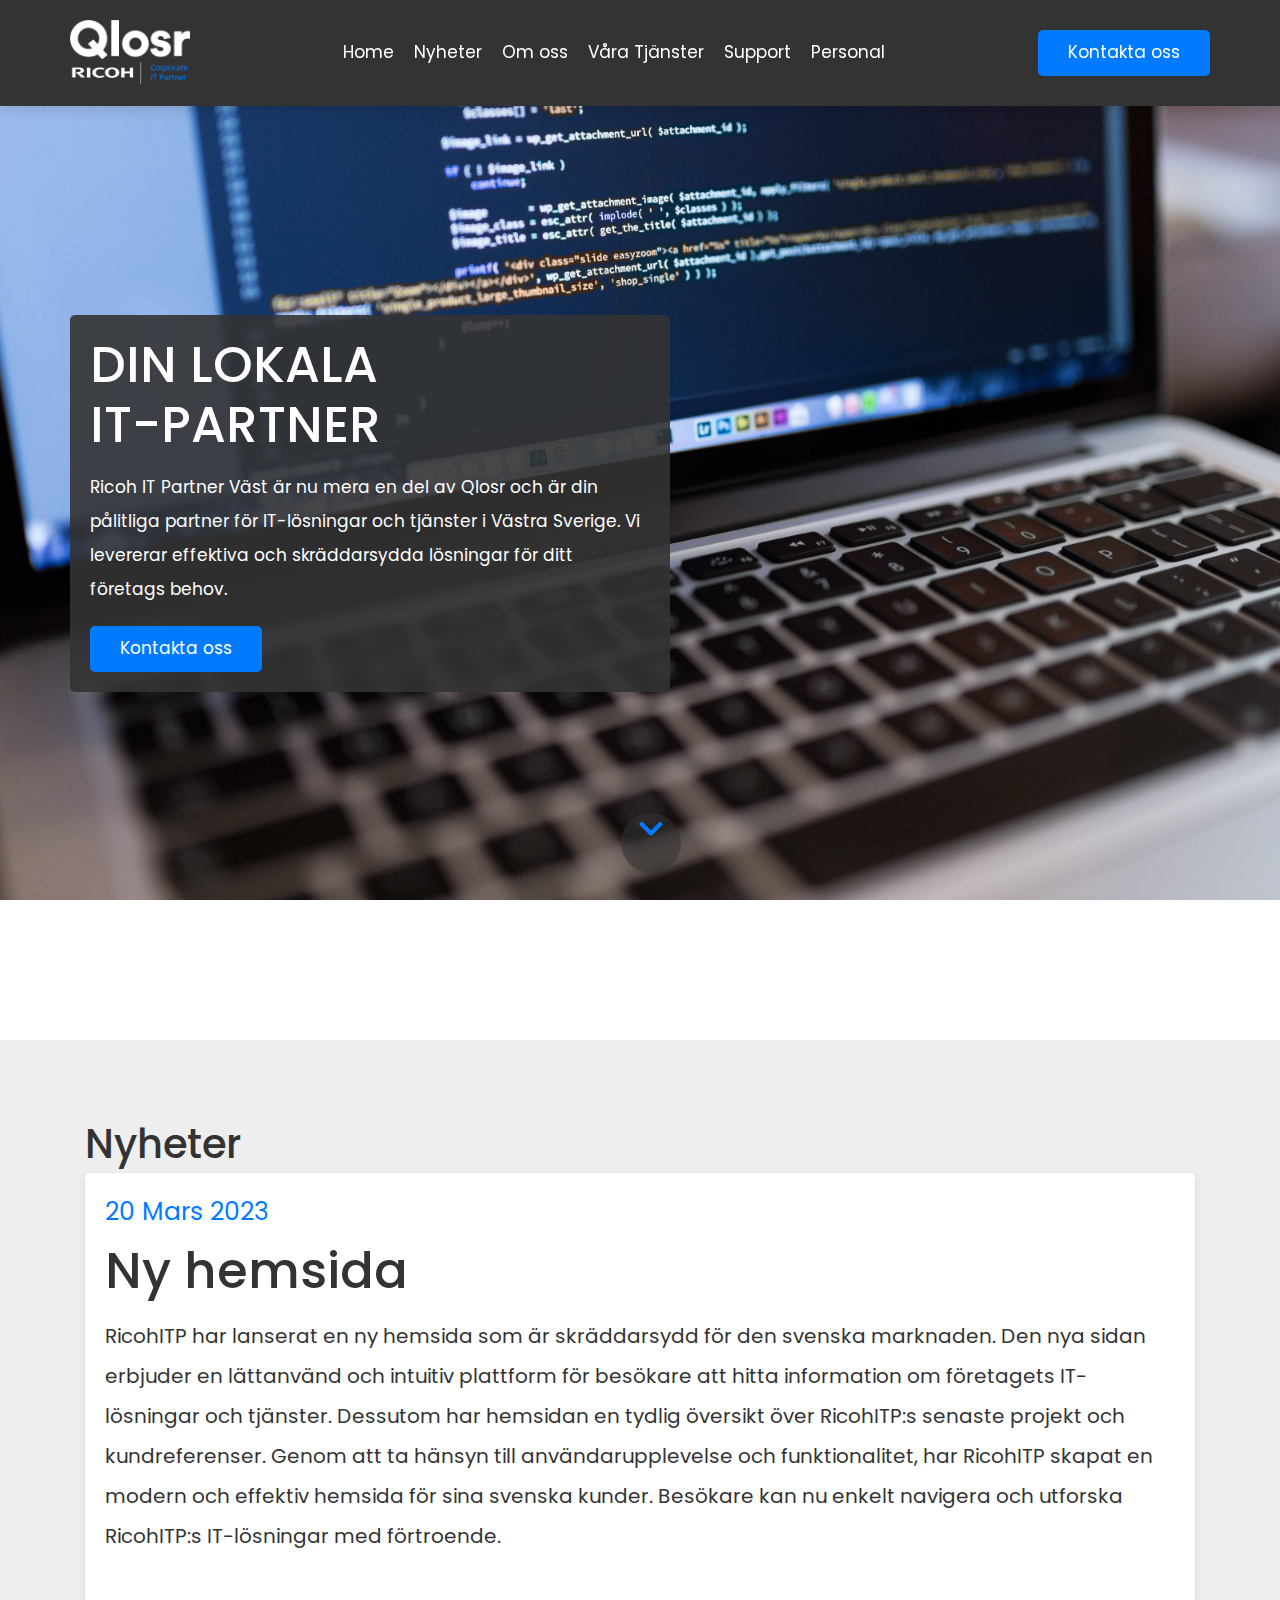
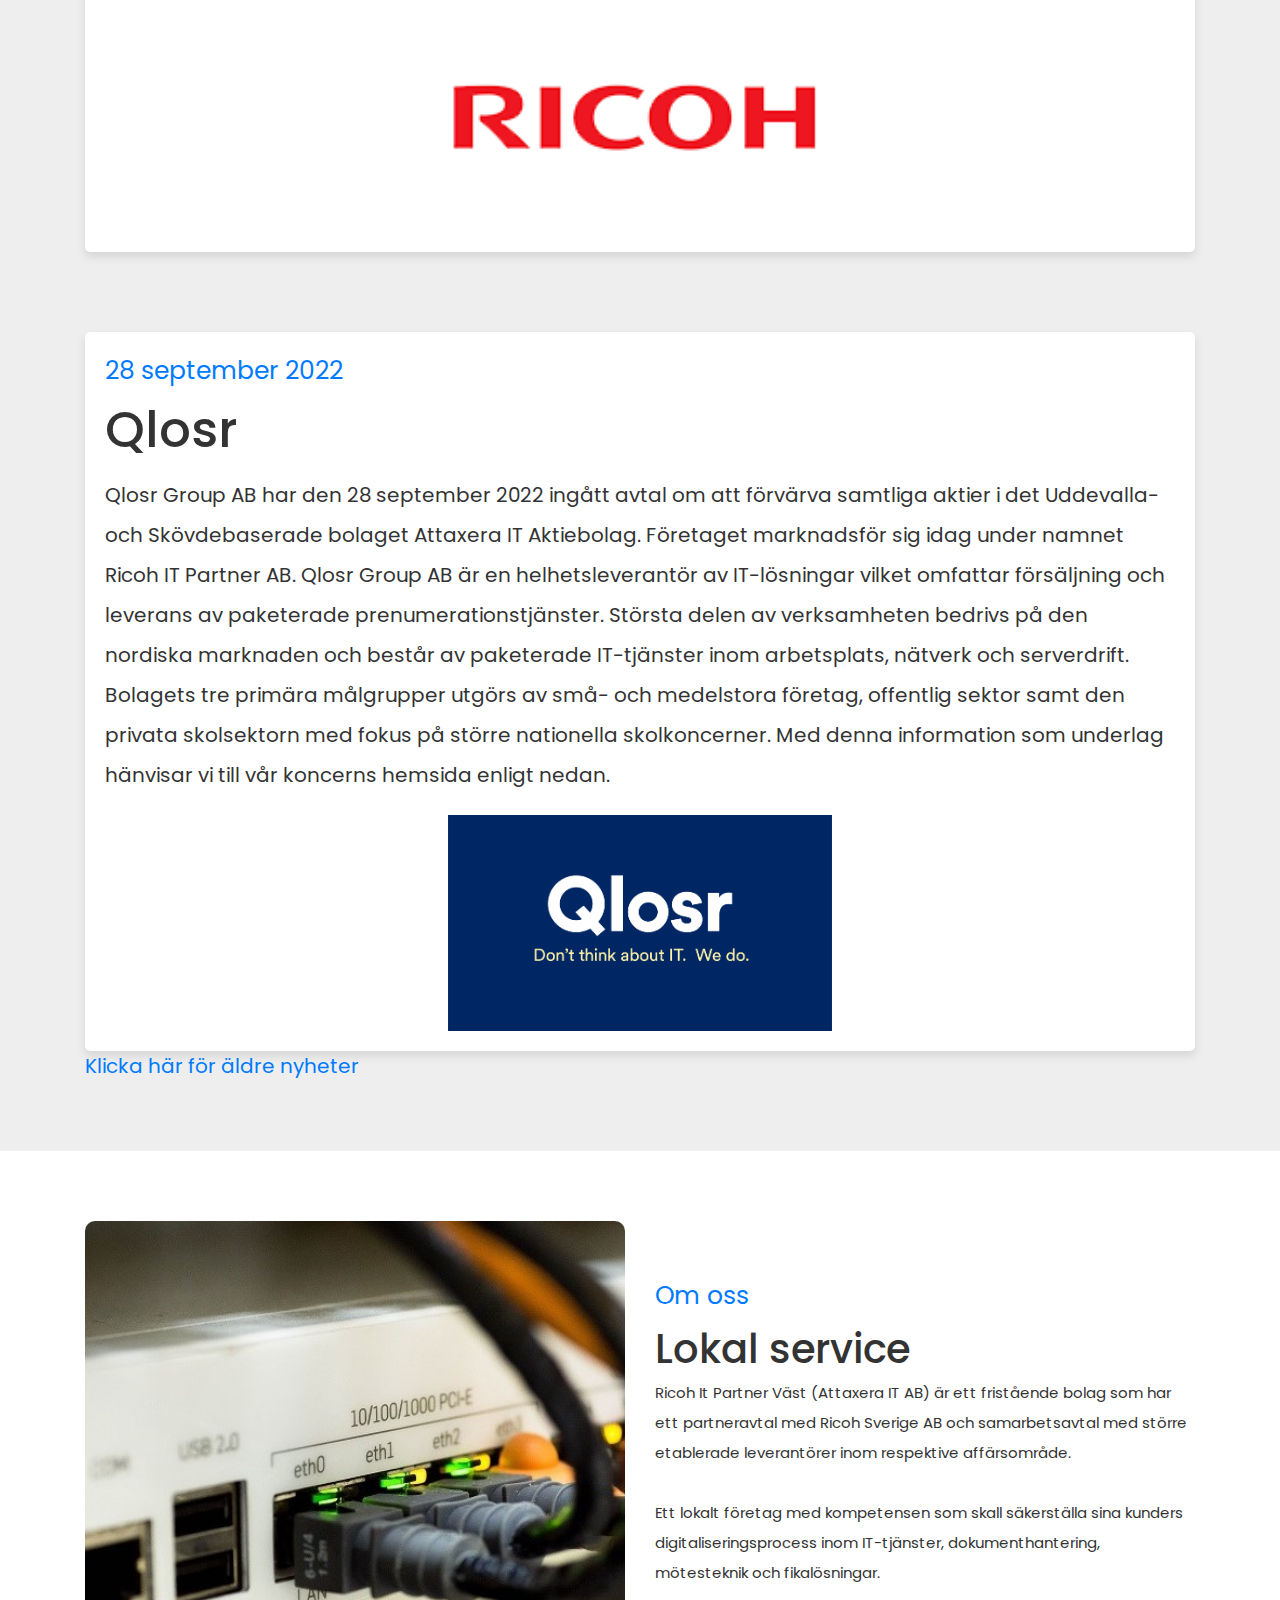
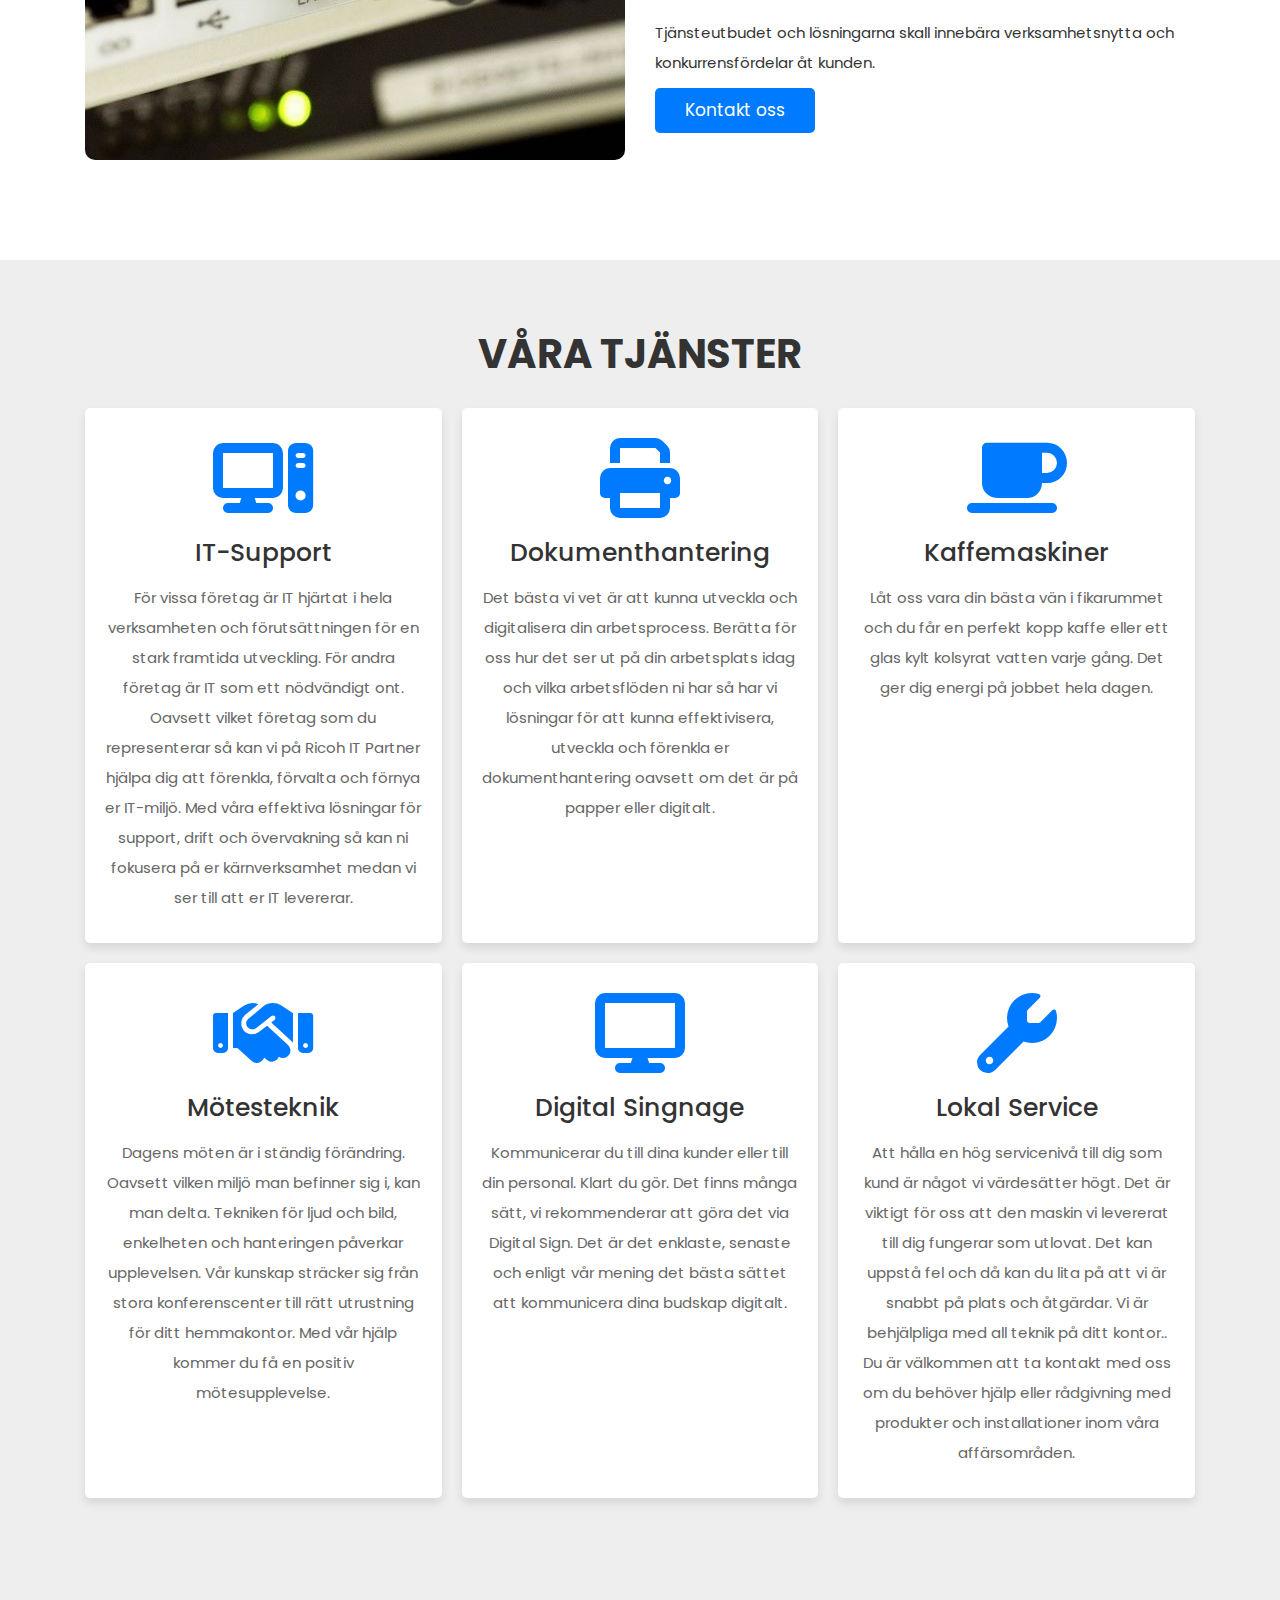
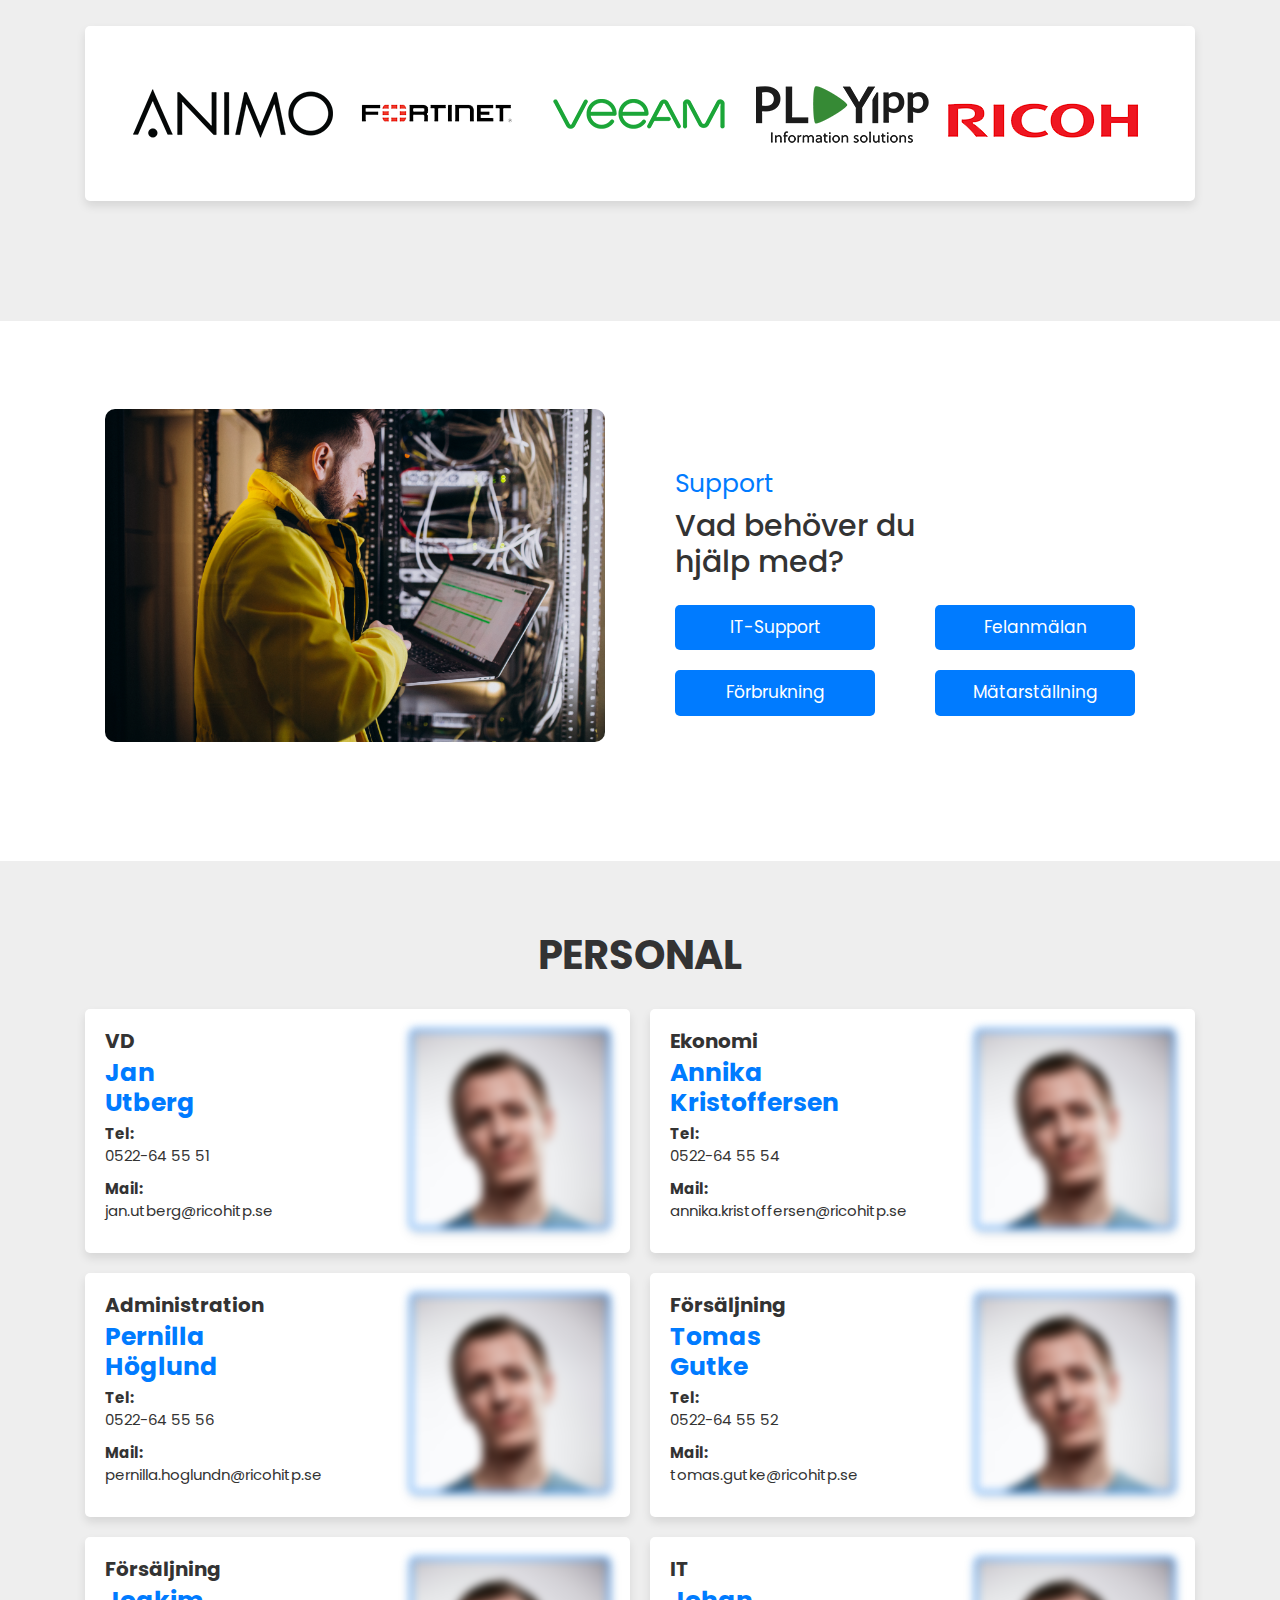
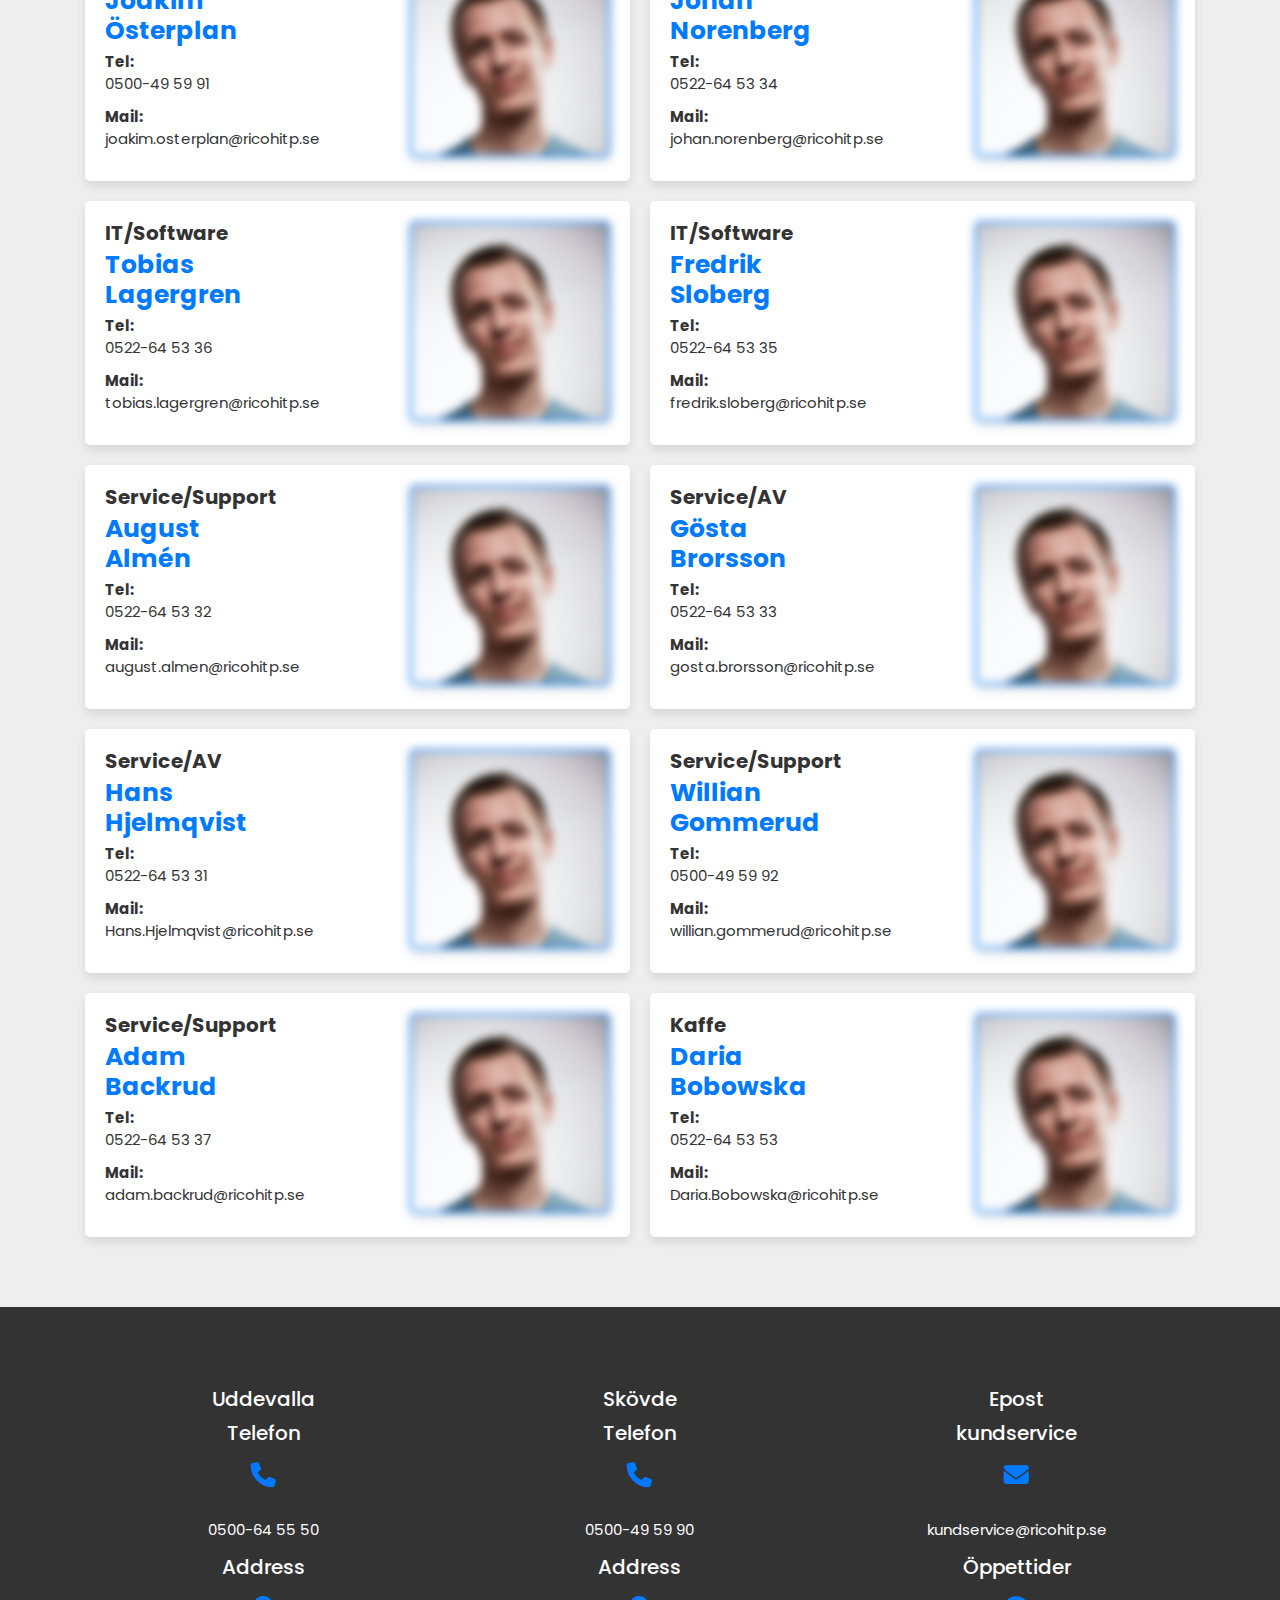
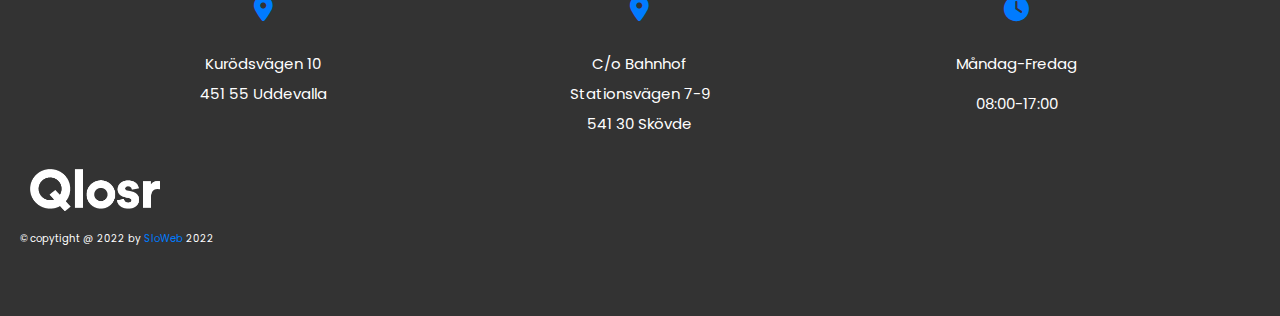
==== commit 21af1c5c: "supp fix" ====
--- a/index.html
+++ b/index.html
@@ -209,7 +209,7 @@
           <div class="support_menu">
           <div class="content">
             <span>Support</span>
-            <h3>Lorem</h3>
+            <h3>Vad behöver du <br> hjälp med?</h3>
           </div>
           <br>
           <div class="box link-btn" id="it-btn">IT-Support</div>
--- a/style.css
+++ b/style.css
@@ -400,9 +400,9 @@
 }
 
 .support .content h3{
-    font-size: 4rem;
-    color: var(--black);
-    margin-top: 1rem;
+    font-size: 3rem;
+    color: var(--black);
+    margin-top: .5rem;
 }
 
 .support .content p{
@@ -420,7 +420,7 @@
     display: grid;
     grid-template-rows: 3fr;
     grid-template-columns: 1fr 1fr;
-    gap: 5rem 8rem;
+    gap: 2rem;
 }
 
 .support .support_menu .link-btn{
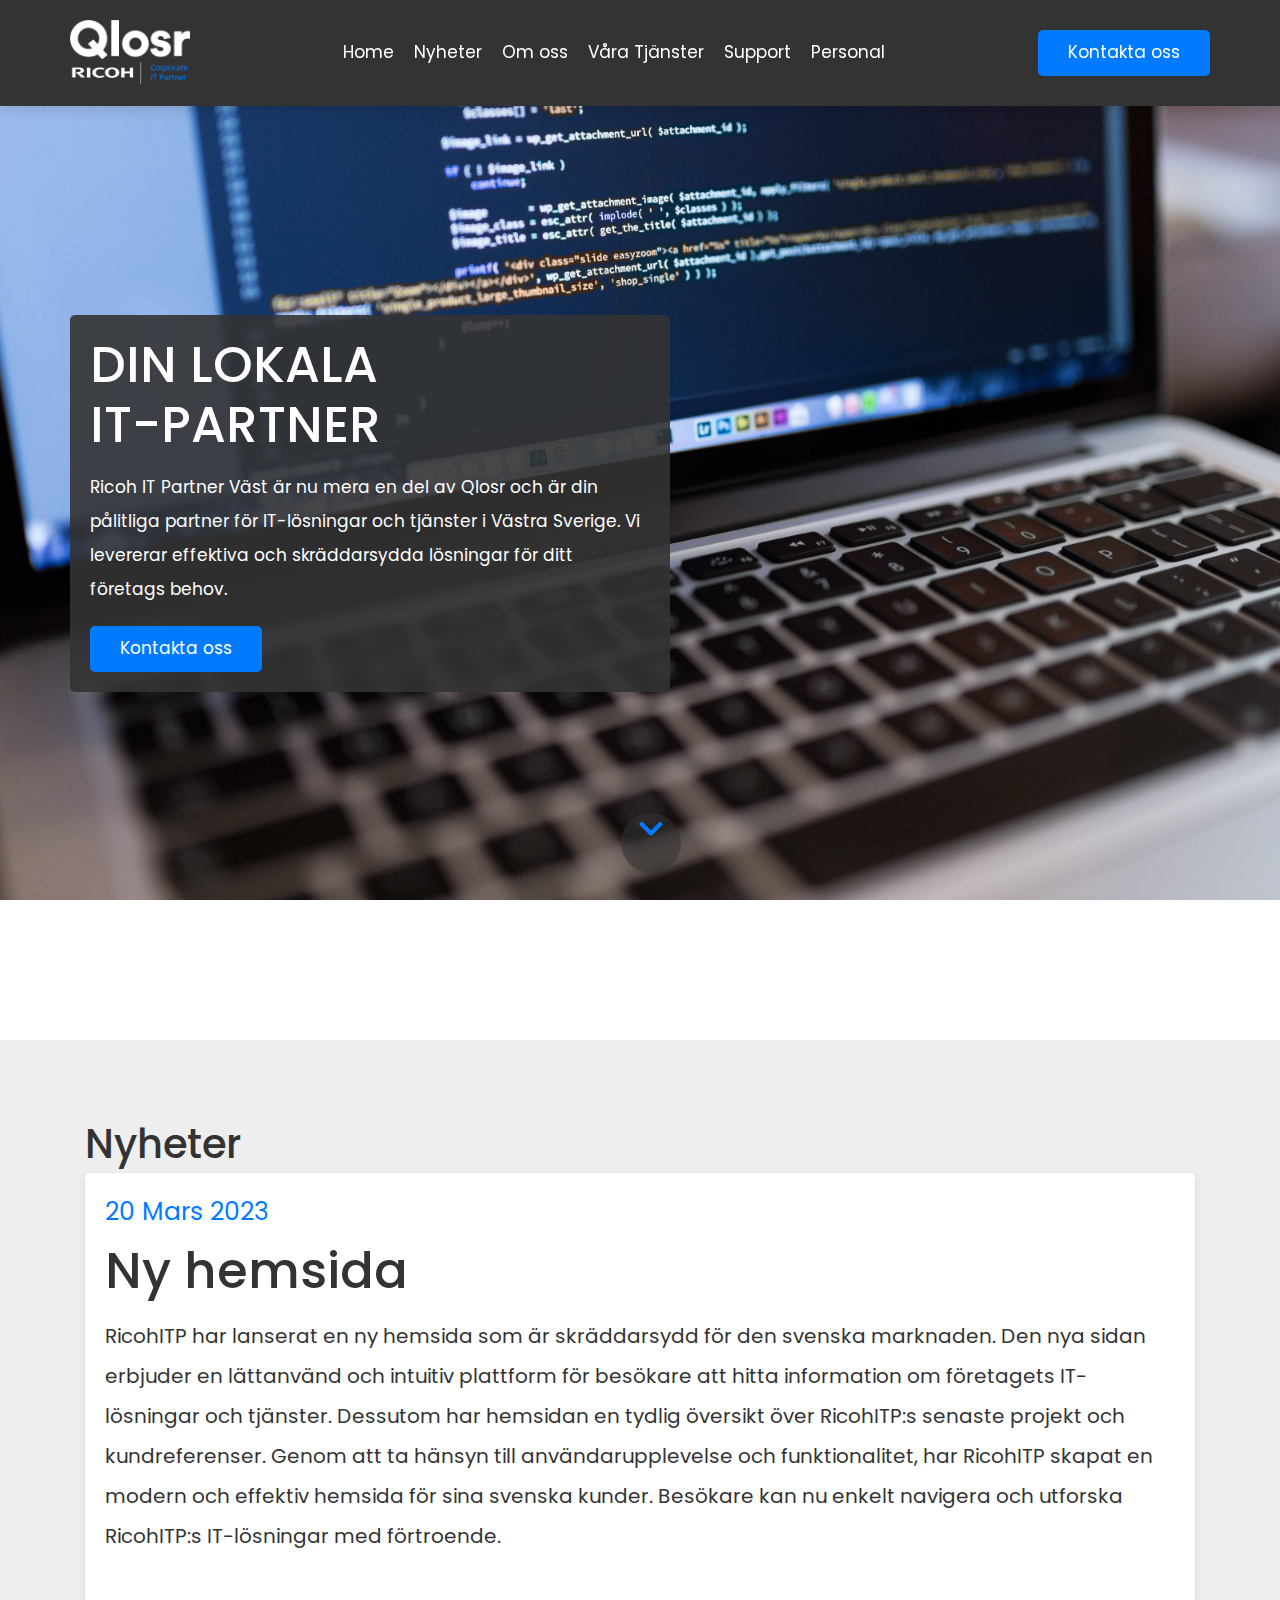
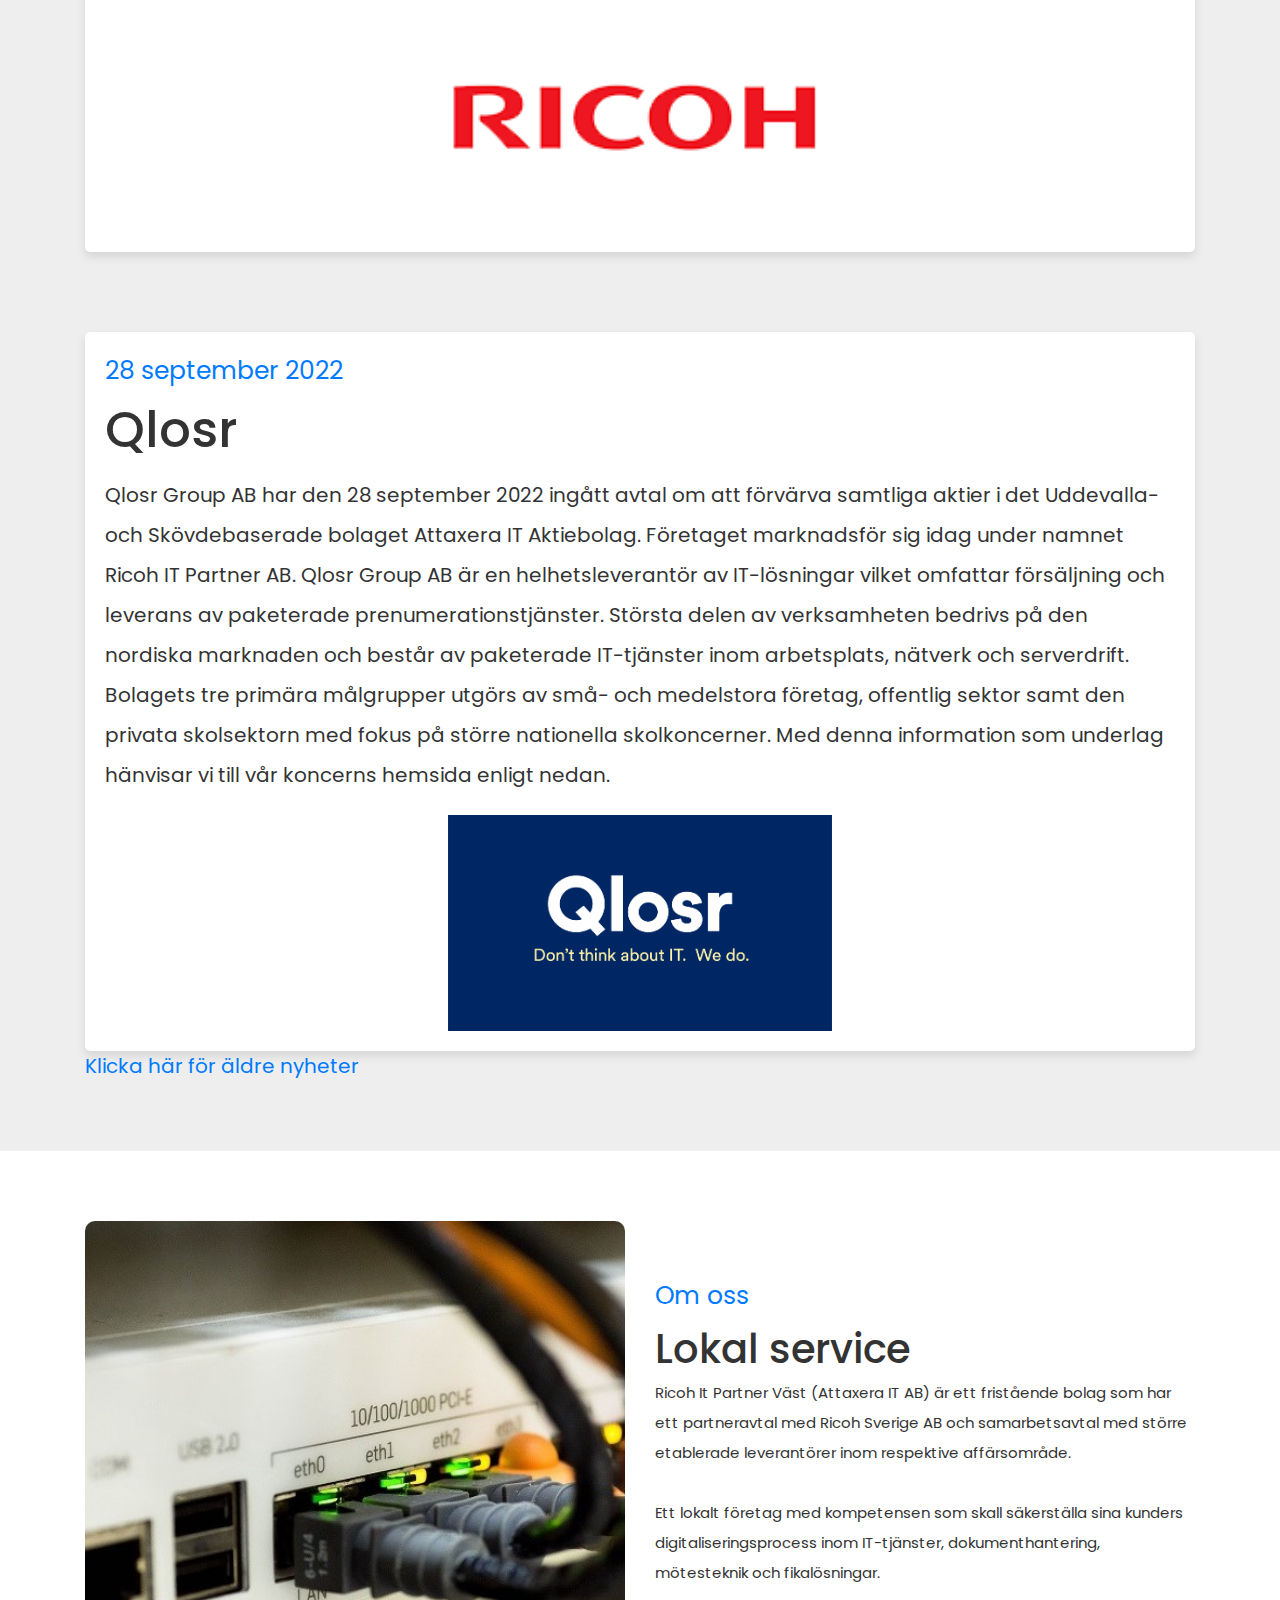
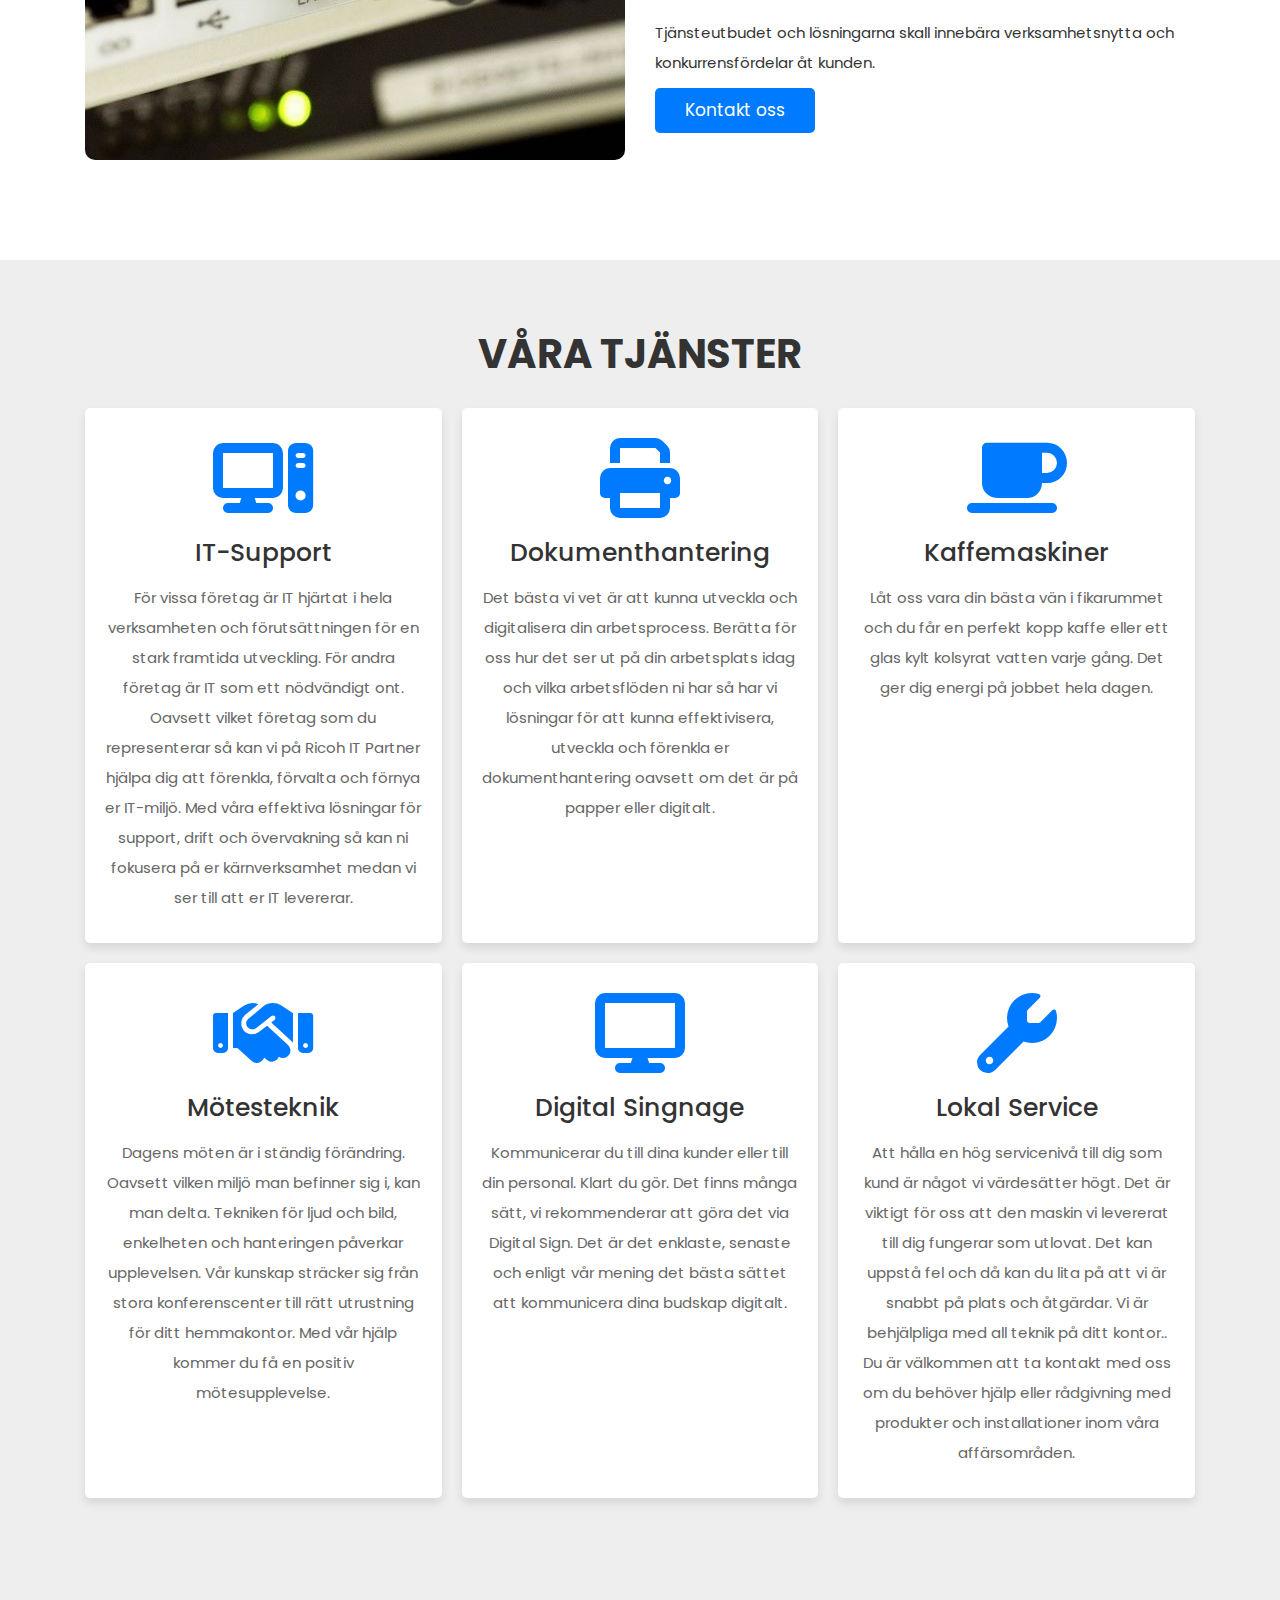
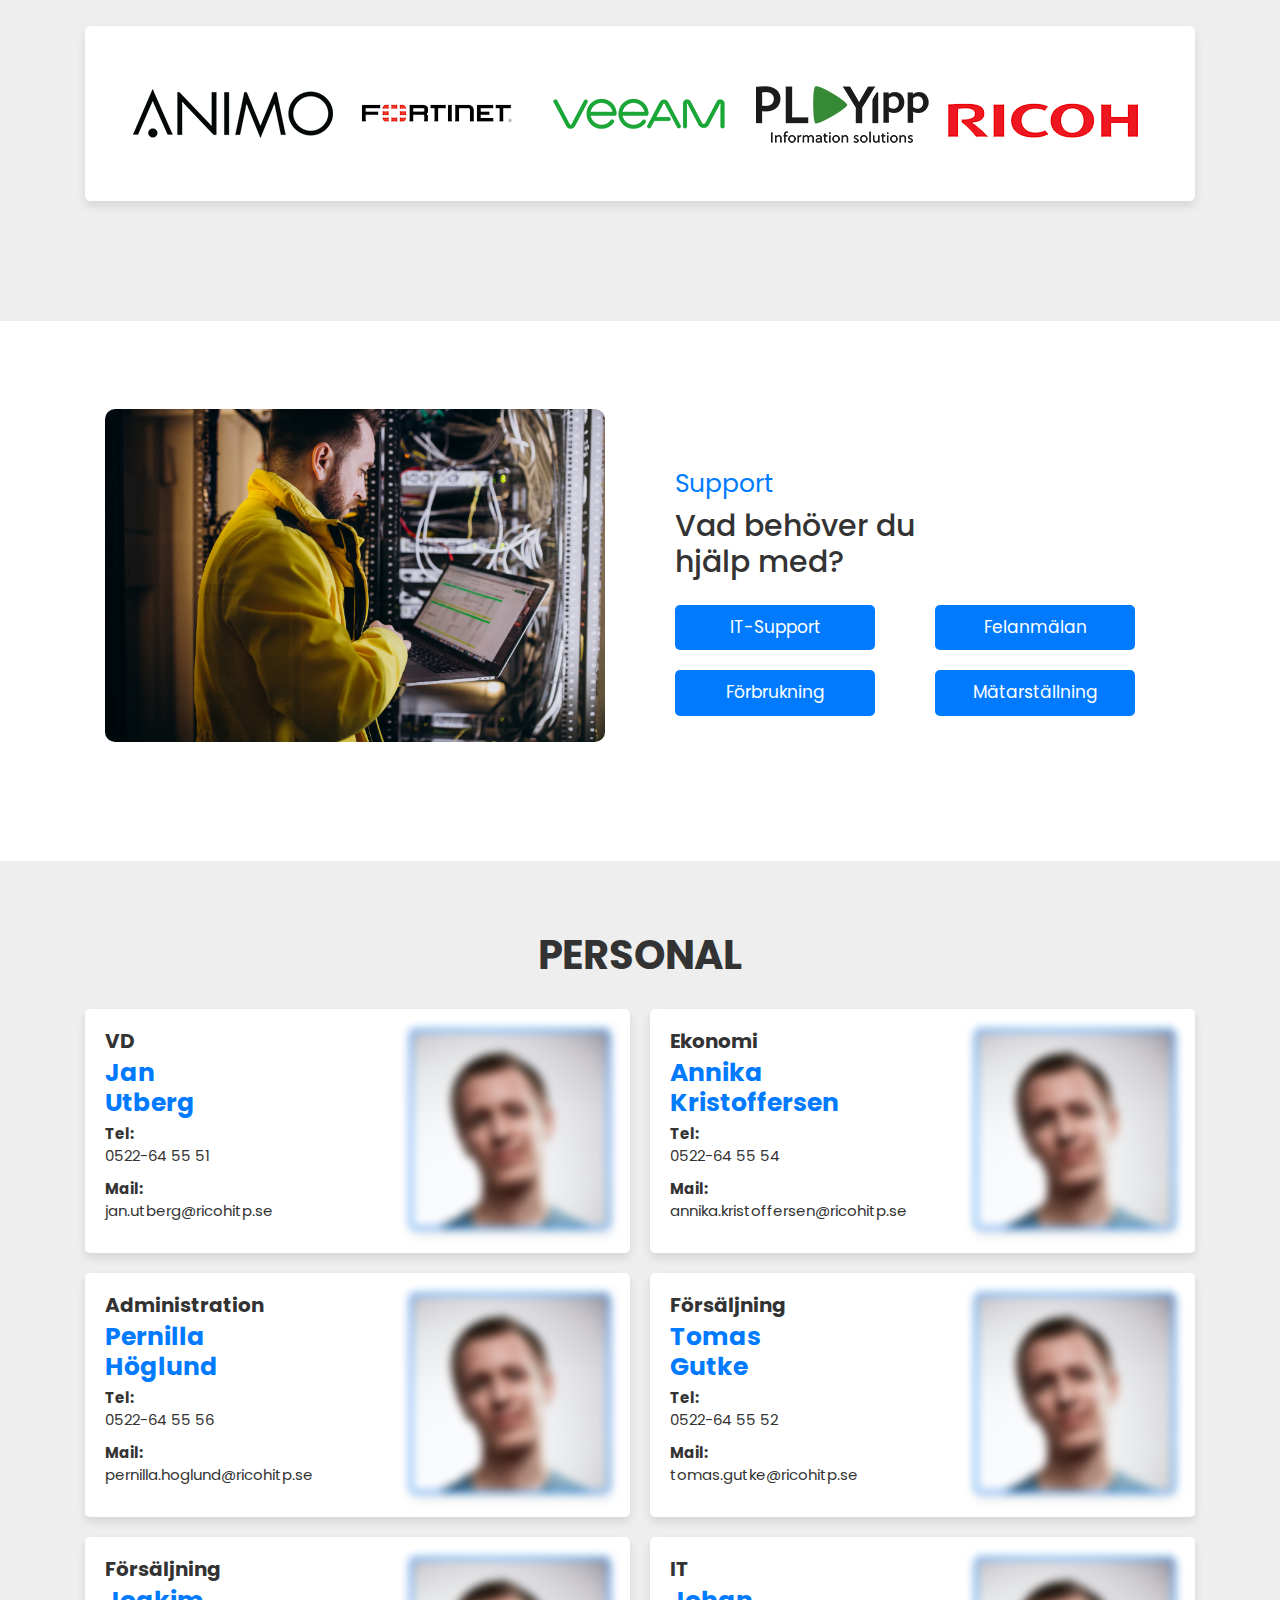
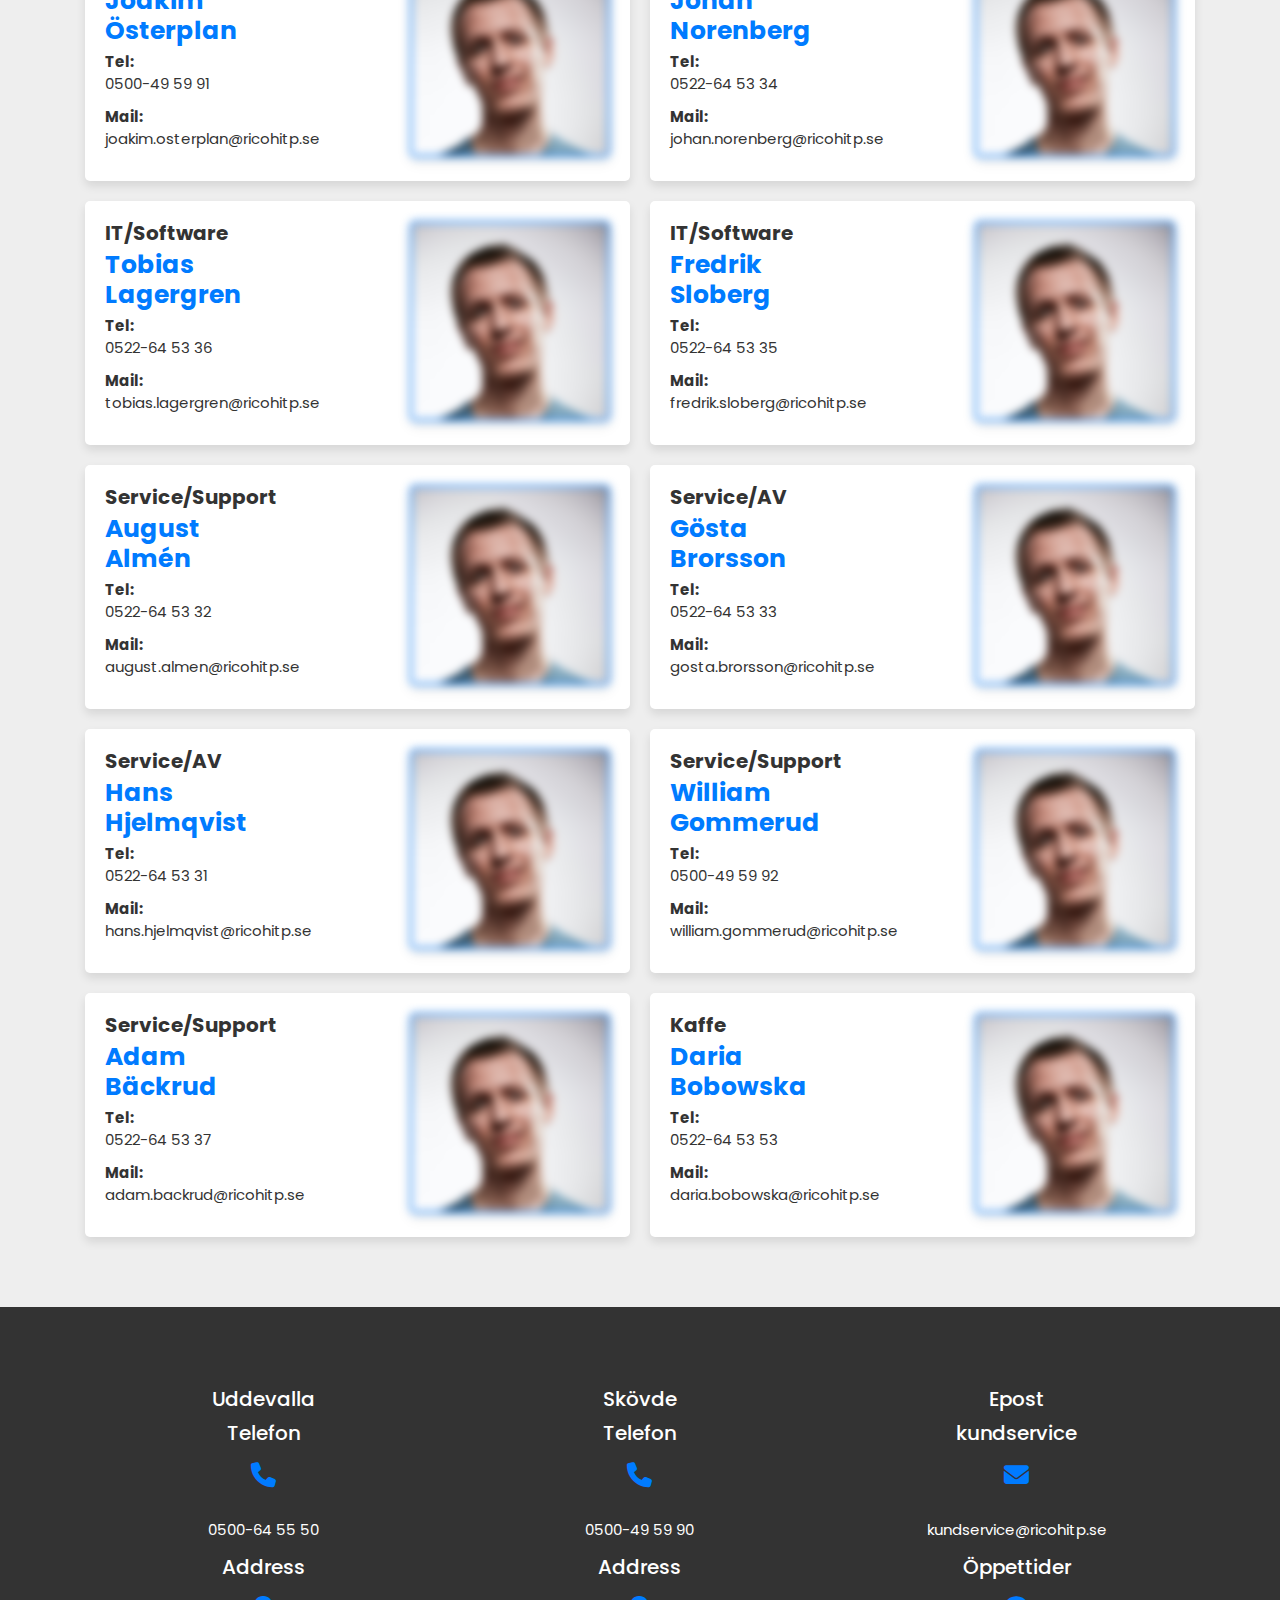
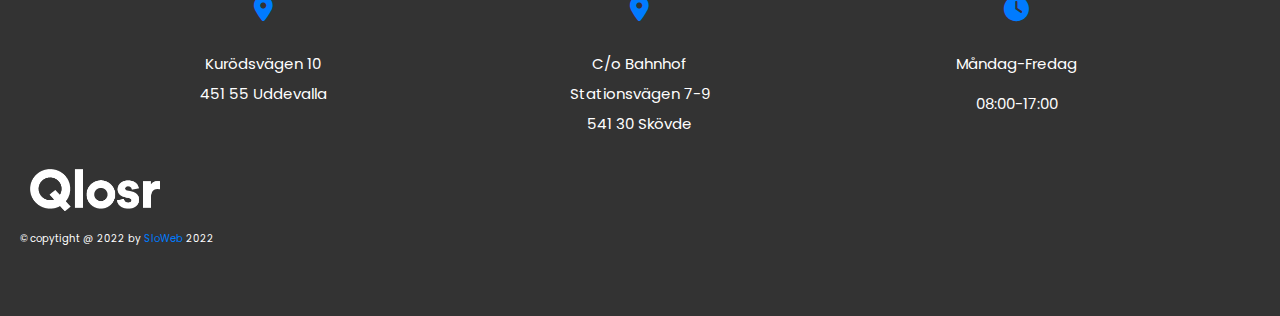
==== commit a45778ef: "Update index.html" ====
--- a/index.html
+++ b/index.html
@@ -412,7 +412,7 @@
             <h3>Administration</h3>
             <h2>Pernilla<br>Höglund</h2>
             <p><span>Tel: </span><br>0522-64 55 56</p>
-            <p><span>Mail: </span><br>pernilla.hoglundn@ricohitp.se</p>
+            <p><span>Mail: </span><br>pernilla.hoglund@ricohitp.se</p>
             </div>
             <img class="contact_photo" src="assets/staff1.png"  alt="">
           </div>
@@ -455,8 +455,8 @@
             <h2>Tobias<br>Lagergren</h2>
             <p><span>Tel: </span><br>0522-64 53 36</p>
             <p><span>Mail: </span><br>tobias.lagergren@ricohitp.se</p>
-           </div>
-           <img class="contact_photo" src="assets/staff1.png"  alt="">
+            </div>
+            <img class="contact_photo" src="assets/staff1.png"  alt="">
           </div>
 
           <div class="box">
@@ -487,8 +487,8 @@
             <h2>Gösta<br>Brorsson</h2>
             <p><span>Tel: </span><br>0522-64 53 33</p>
             <p><span>Mail: </span><br>gosta.brorsson@ricohitp.se</p>
-           </div>
-           <img class="contact_photo" src="assets/staff1.png"  alt="">
+            </div>
+            <img class="contact_photo" src="assets/staff1.png"  alt="">
           </div>
 
           <div class="box">
@@ -496,7 +496,7 @@
             <h3>Service/AV</h3>
             <h2>Hans<br>Hjelmqvist</h2>
             <p><span>Tel: </span><br>0522-64 53 31</p>
-            <p><span>Mail: </span><br>Hans.Hjelmqvist@ricohitp.se</p>
+            <p><span>Mail: </span><br>hans.hjelmqvist@ricohitp.se</p>
             </div>
             <img class="contact_photo" src="assets/staff1.png"  alt="">
           </div>
@@ -504,9 +504,9 @@
           <div class="box">
             <div class="contact_content">
             <h3>Service/Support</h3>
-            <h2>Willian<br>Gommerud</h2>
+            <h2>William<br>Gommerud</h2>
             <p><span>Tel: </span><br>0500-49 59 92</p>
-            <p><span>Mail: </span><br>willian.gommerud@ricohitp.se</p>
+            <p><span>Mail: </span><br>william.gommerud@ricohitp.se</p>
             </div>
             <img class="contact_photo" src="assets/staff1.png"  alt="">
           </div>
@@ -514,7 +514,7 @@
           <div class="box">
             <div class="contact_content">
             <h3>Service/Support</h3>
-            <h2>Adam<br>Backrud</h2>
+            <h2>Adam<br>Bäckrud</h2>
             <p><span>Tel: </span><br>0522-64 53 37</p>
             <p><span>Mail: </span><br>adam.backrud@ricohitp.se</p>
             </div>
@@ -526,7 +526,7 @@
             <h3>Kaffe</h3>
             <h2>Daria<br>Bobowska</h2>
             <p><span>Tel: </span><br>0522-64 53 53</p>
-            <p><span>Mail: </span><br>Daria.Bobowska@ricohitp.se</p>
+            <p><span>Mail: </span><br>daria.bobowska@ricohitp.se</p>
             </div>
             <img class="contact_photo" src="assets/staff1.png"  alt="">
           </div>
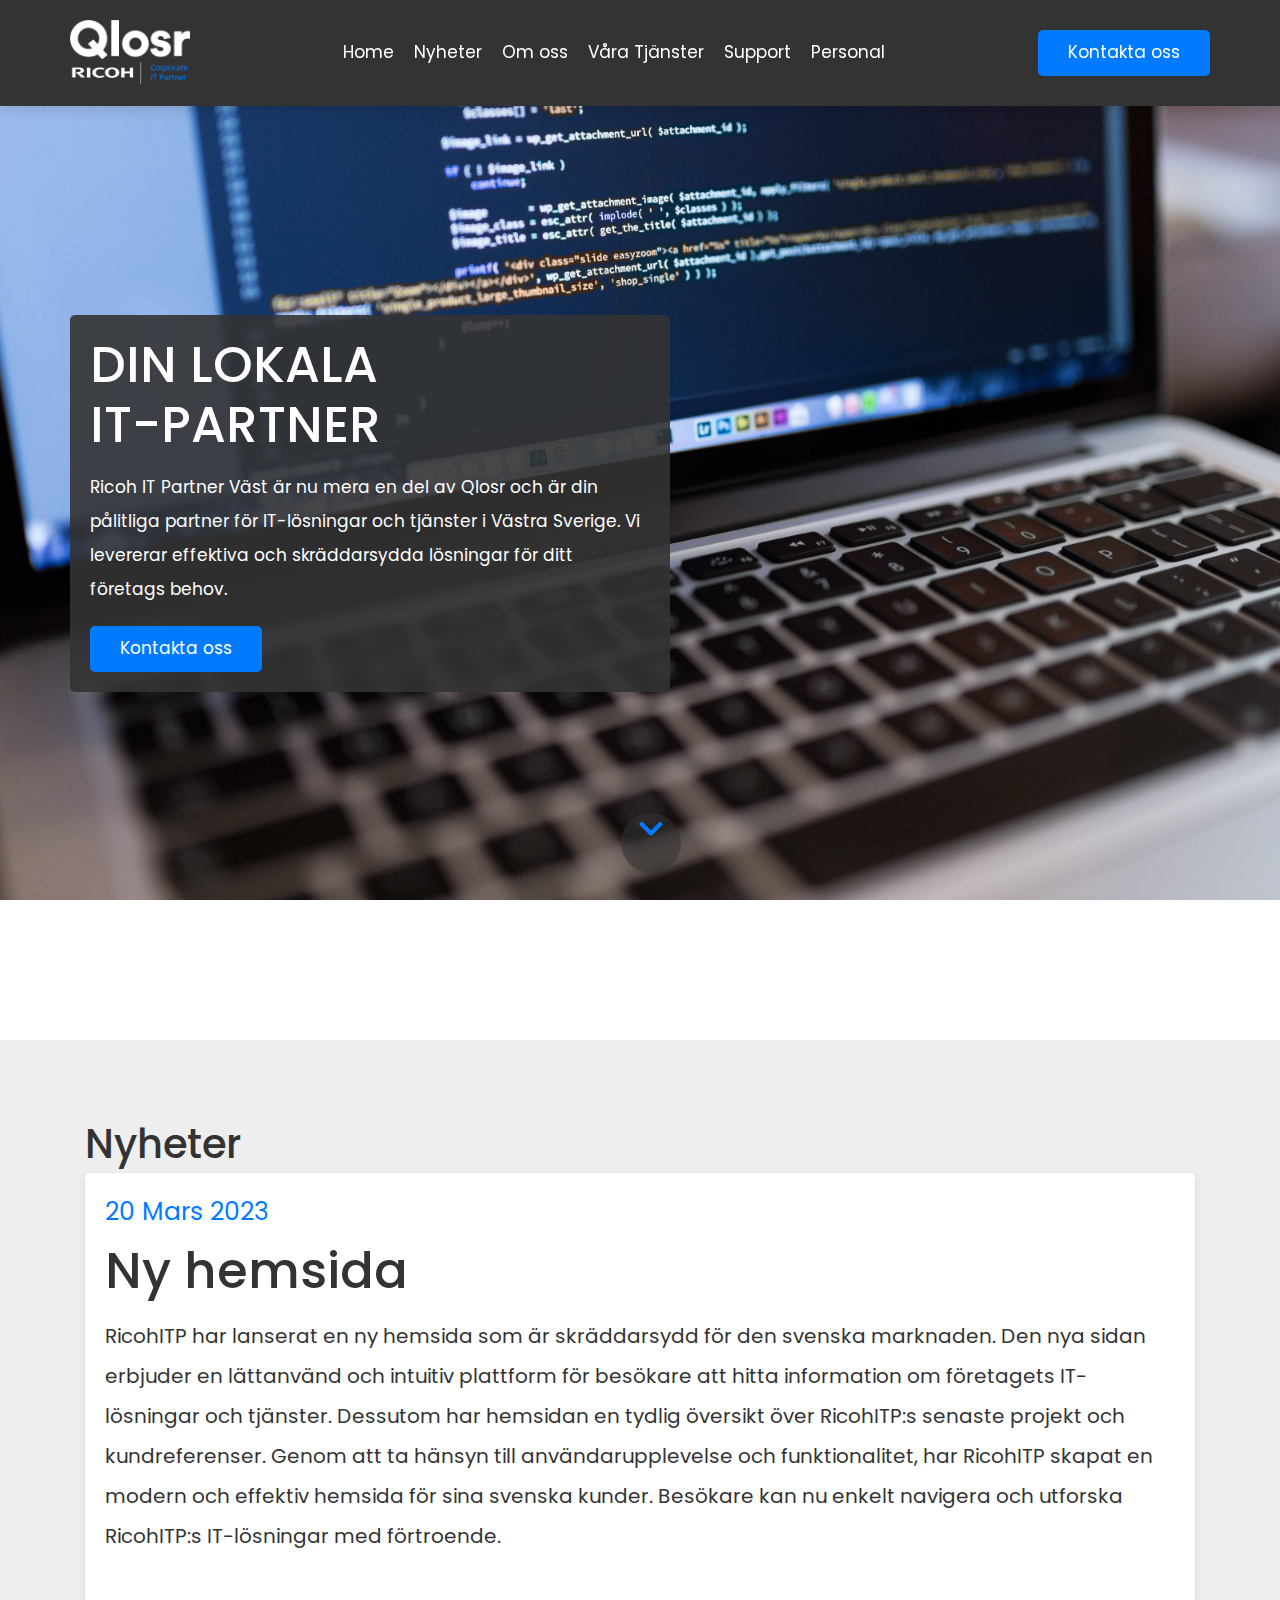
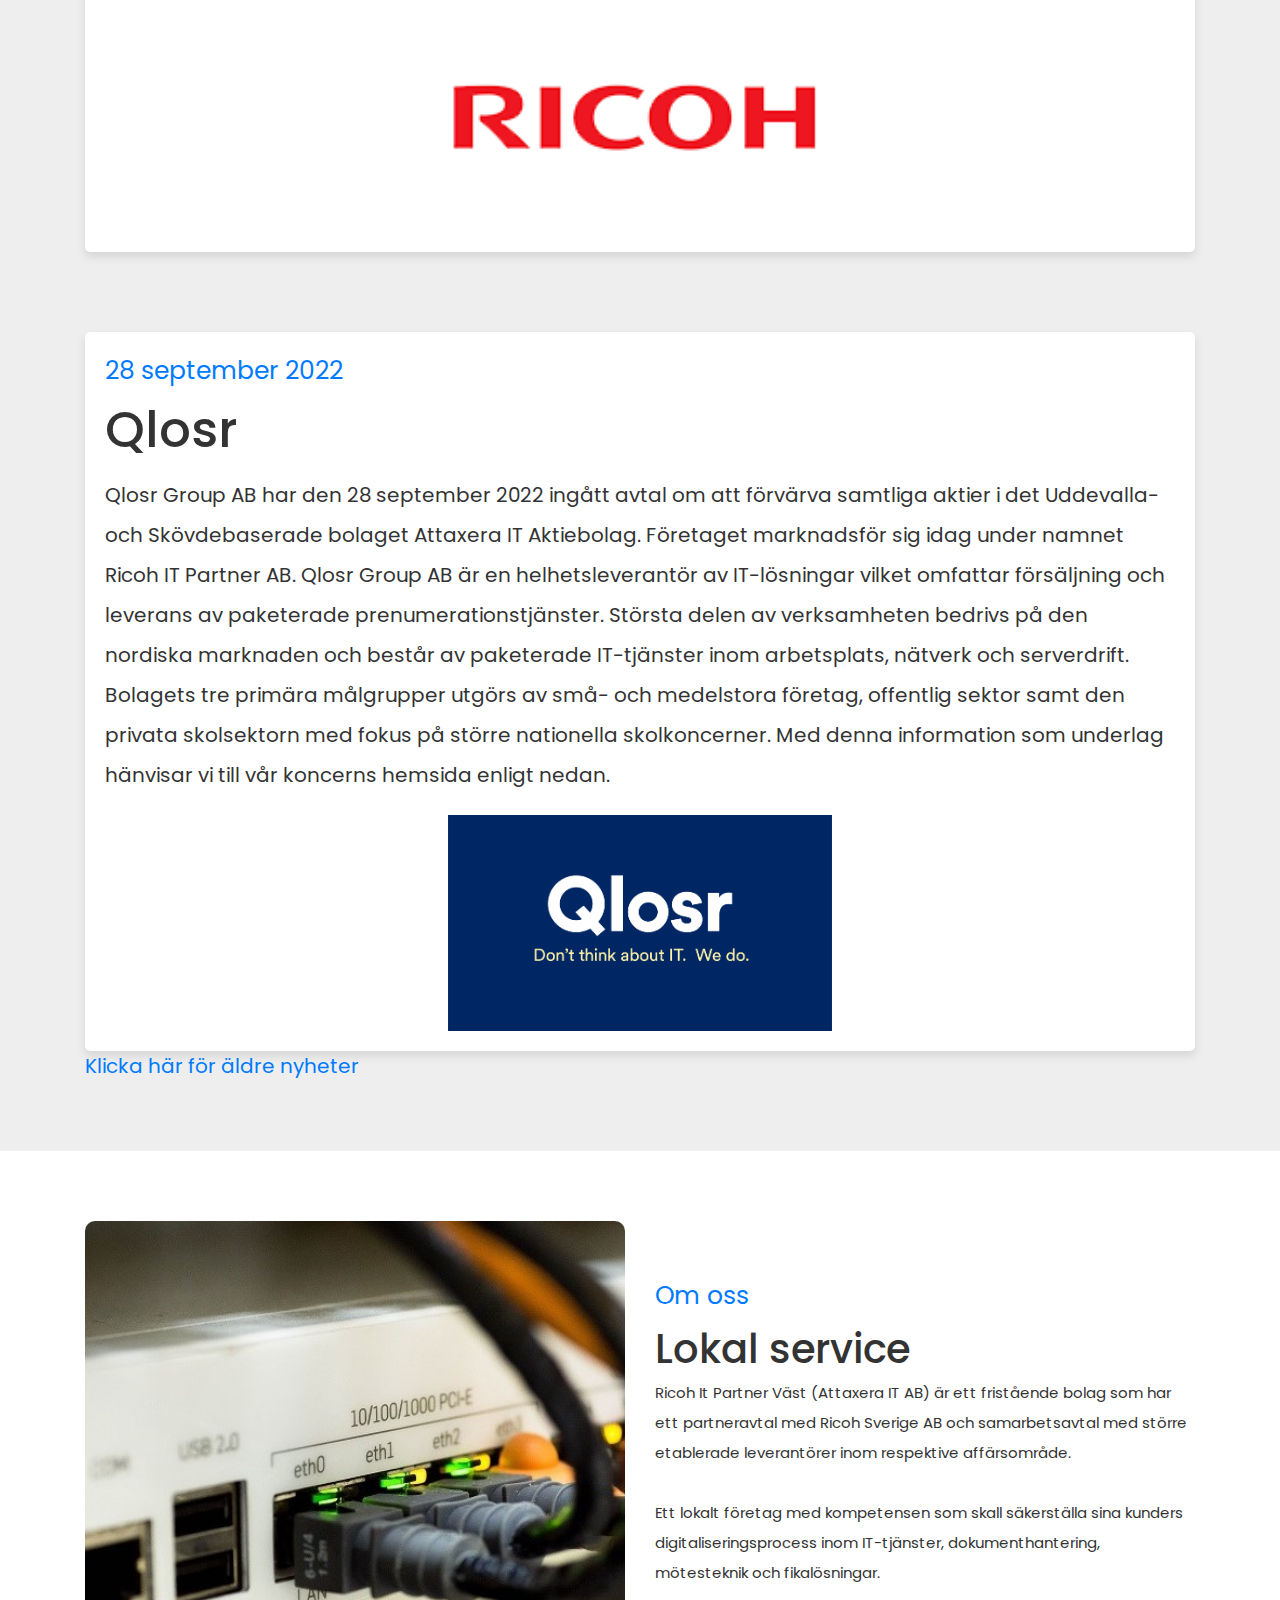
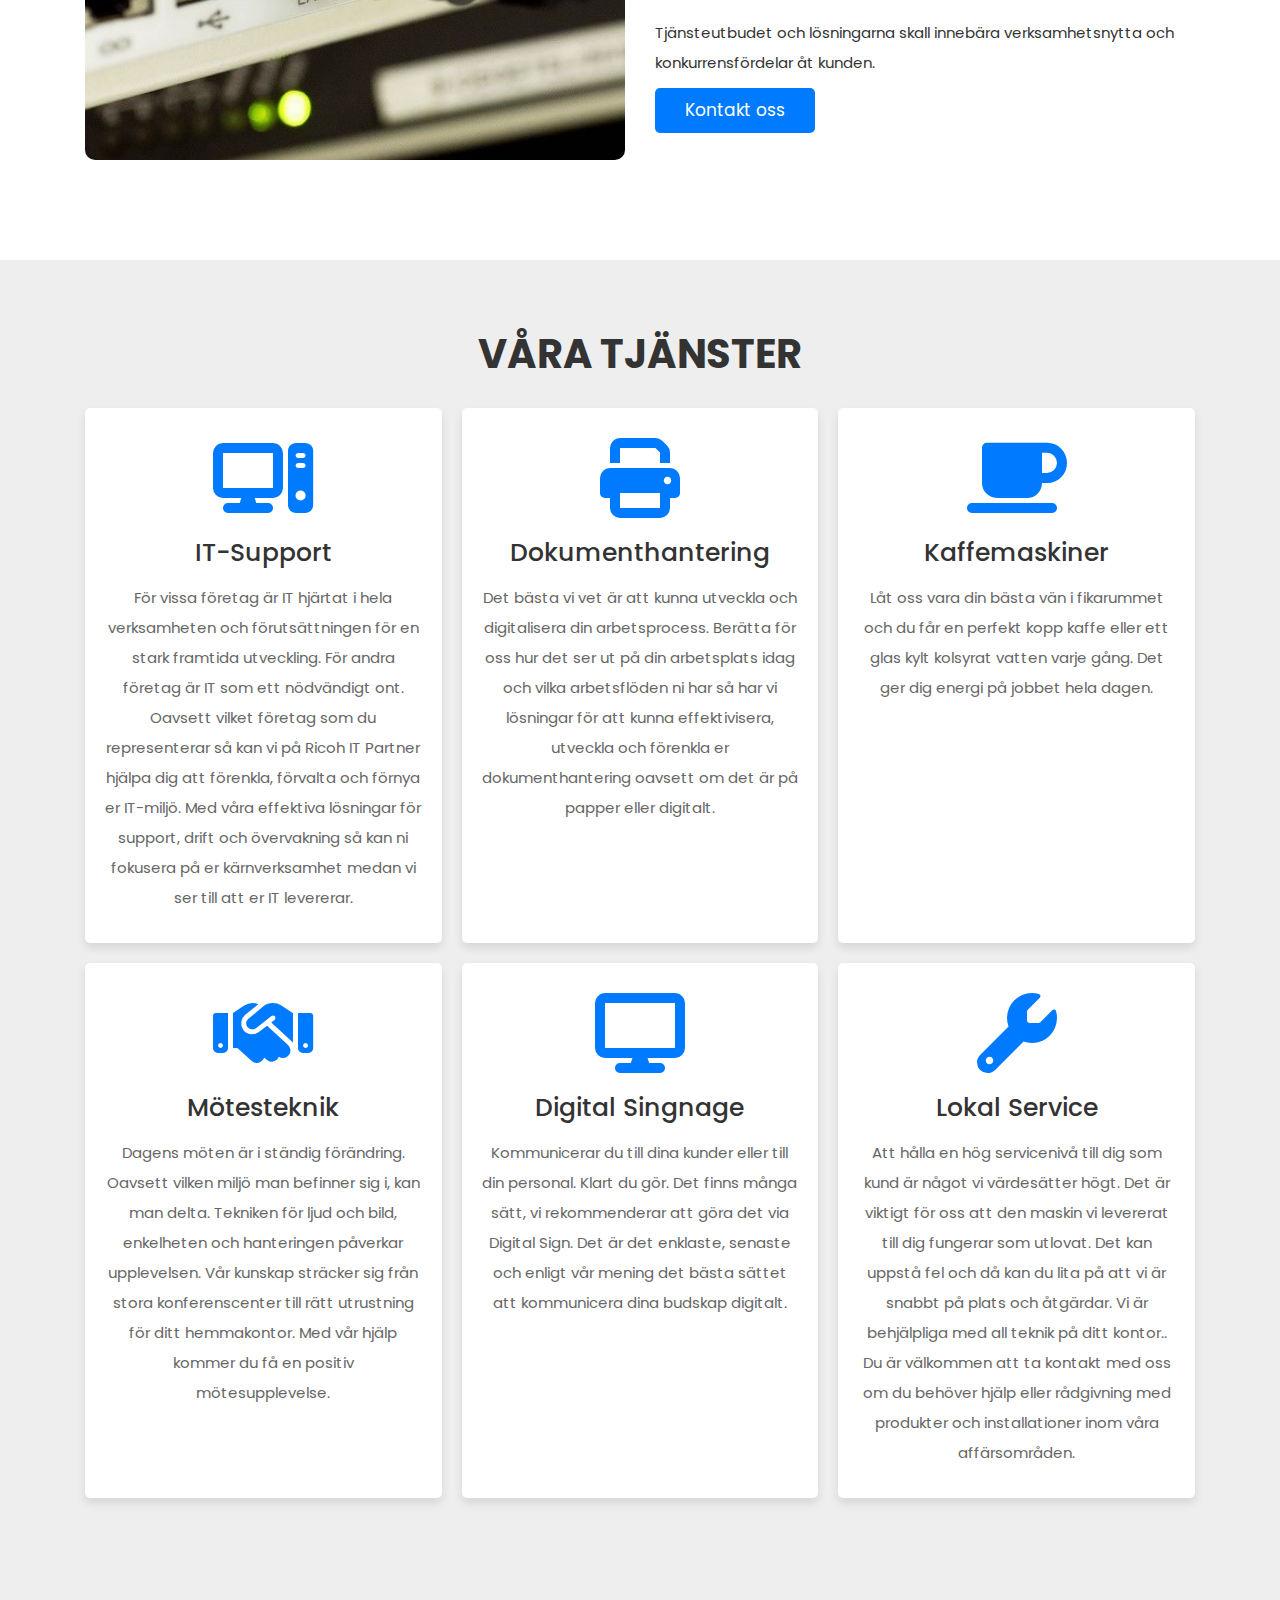
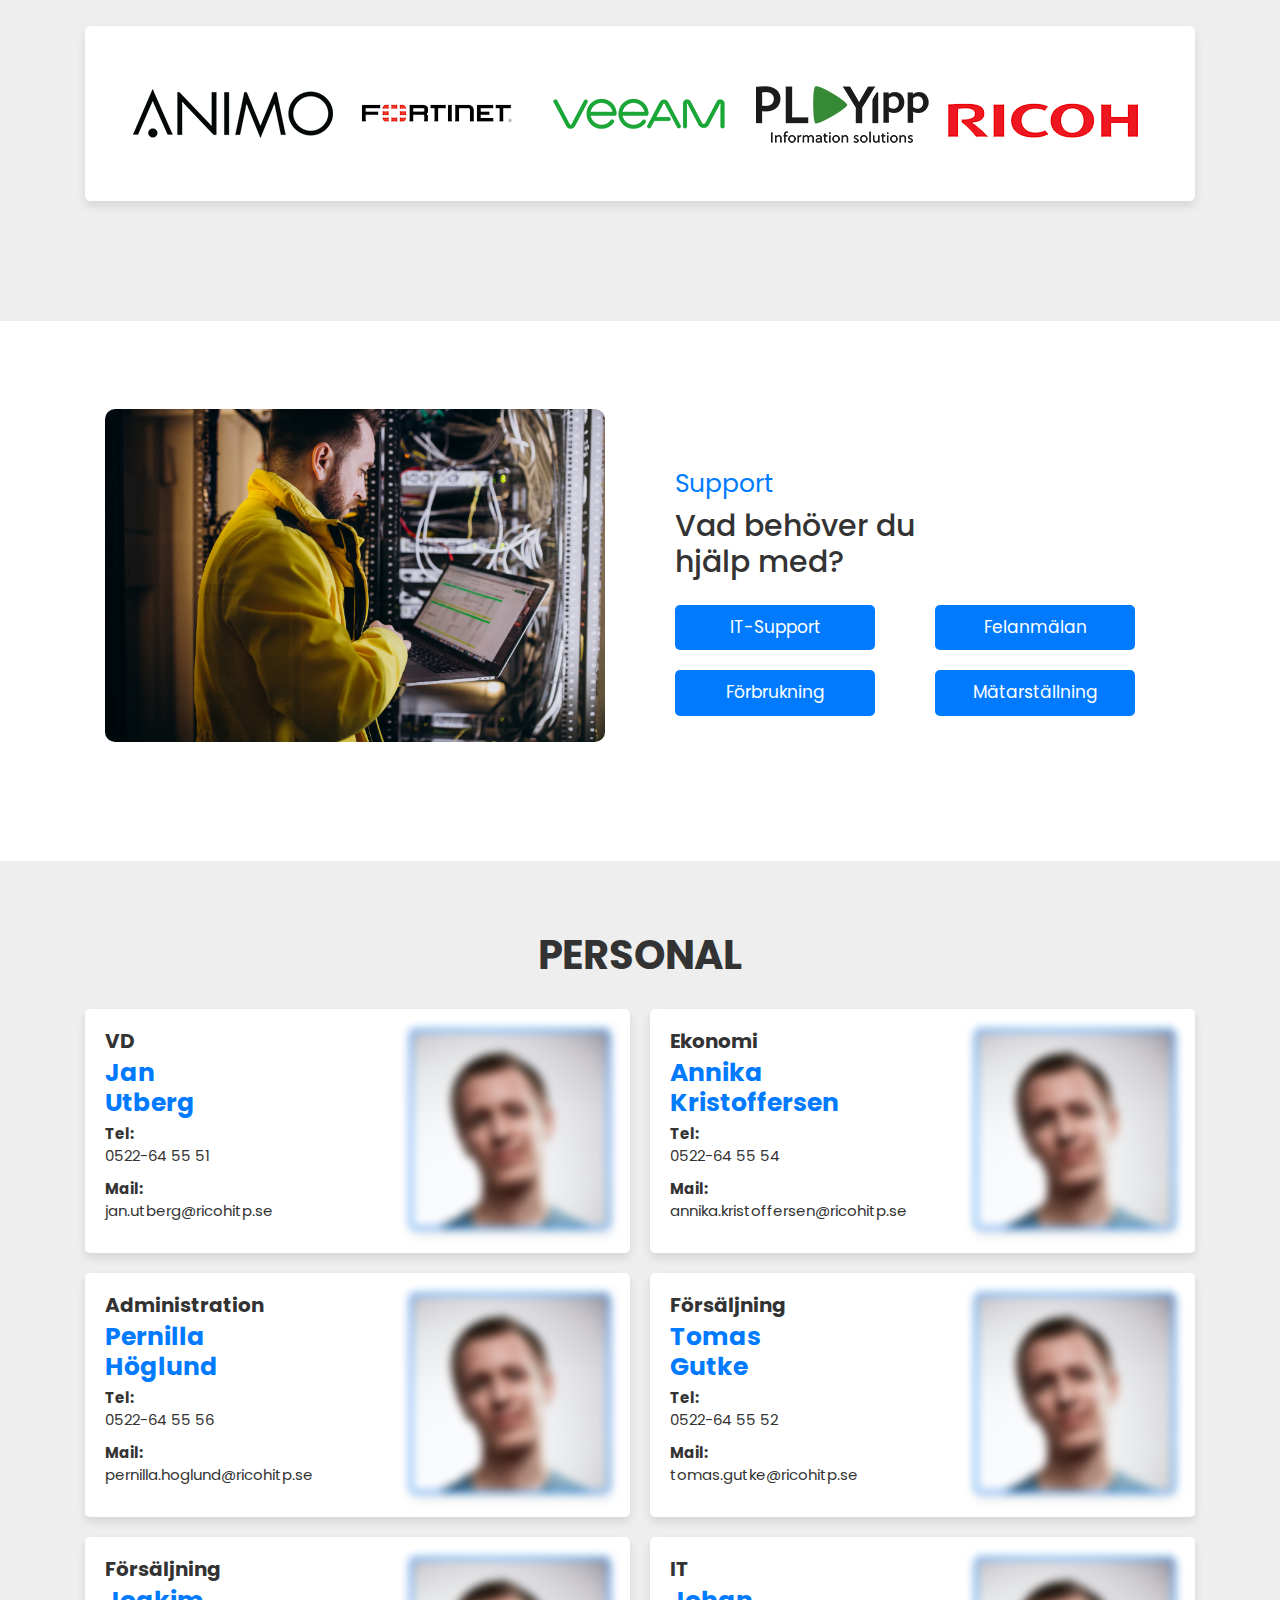
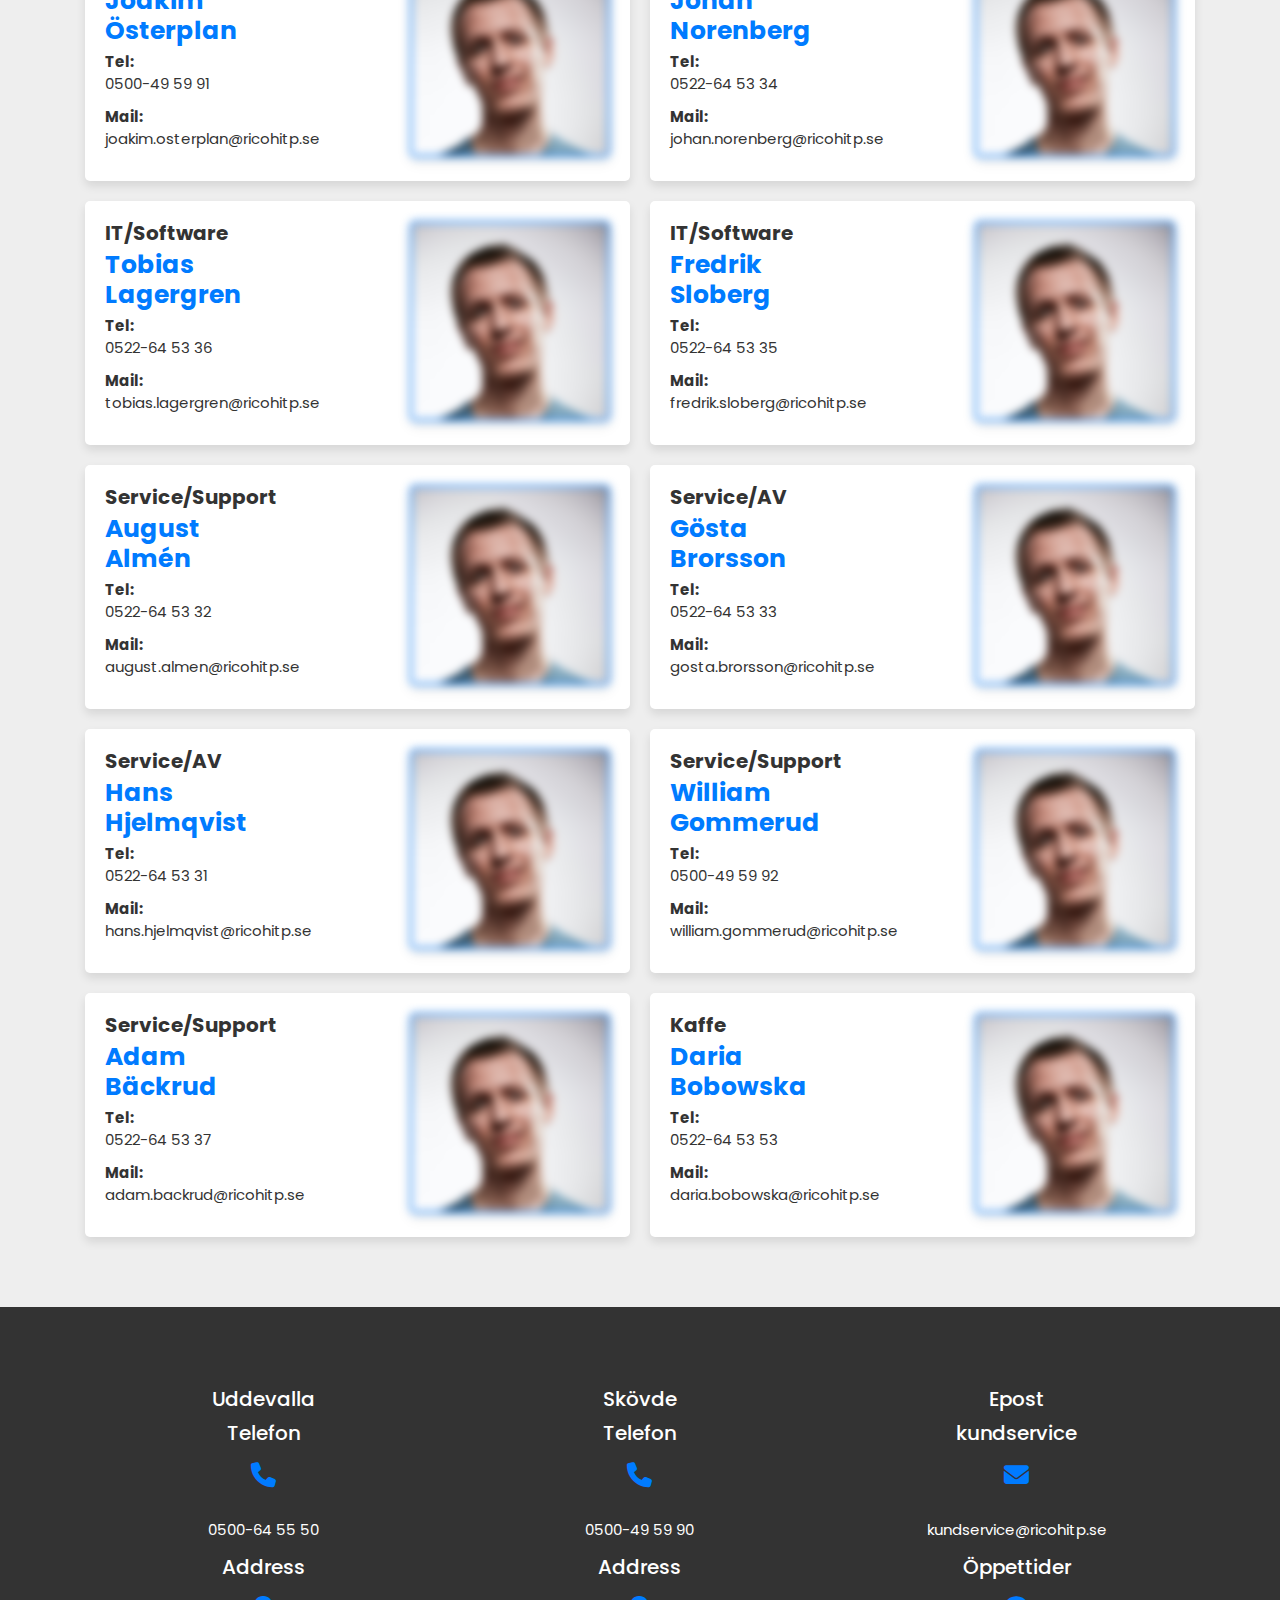
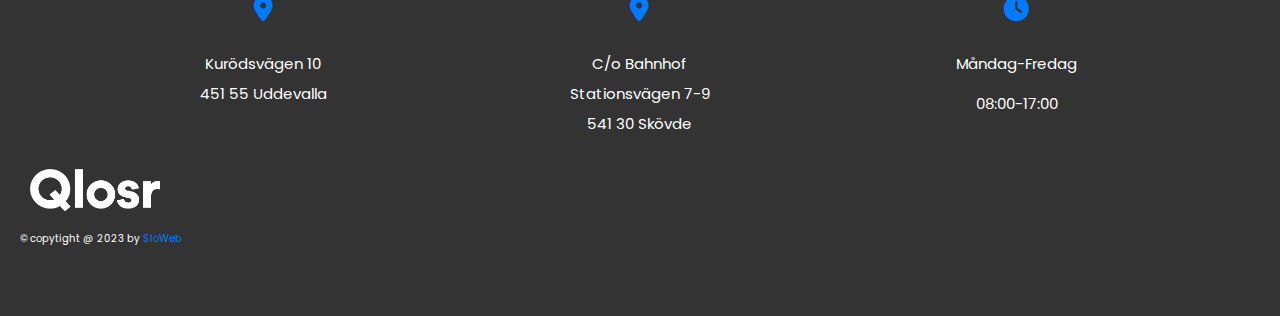
==== commit dcc1e498: "Update index.html" ====
--- a/index.html
+++ b/index.html
@@ -586,7 +586,7 @@
           </a>
         </div>
 
-        <div class="credit"> &copy copytight @ 2022 by <span>SloWeb</span> 2022 </div>
+        <div class="credit"> &copy copytight @ 2023 by <a href="http://sloberg.se"  target="_blank"><span>SloWeb</span></a> </div>
 
       </section>
       <script src="app.js"></script>
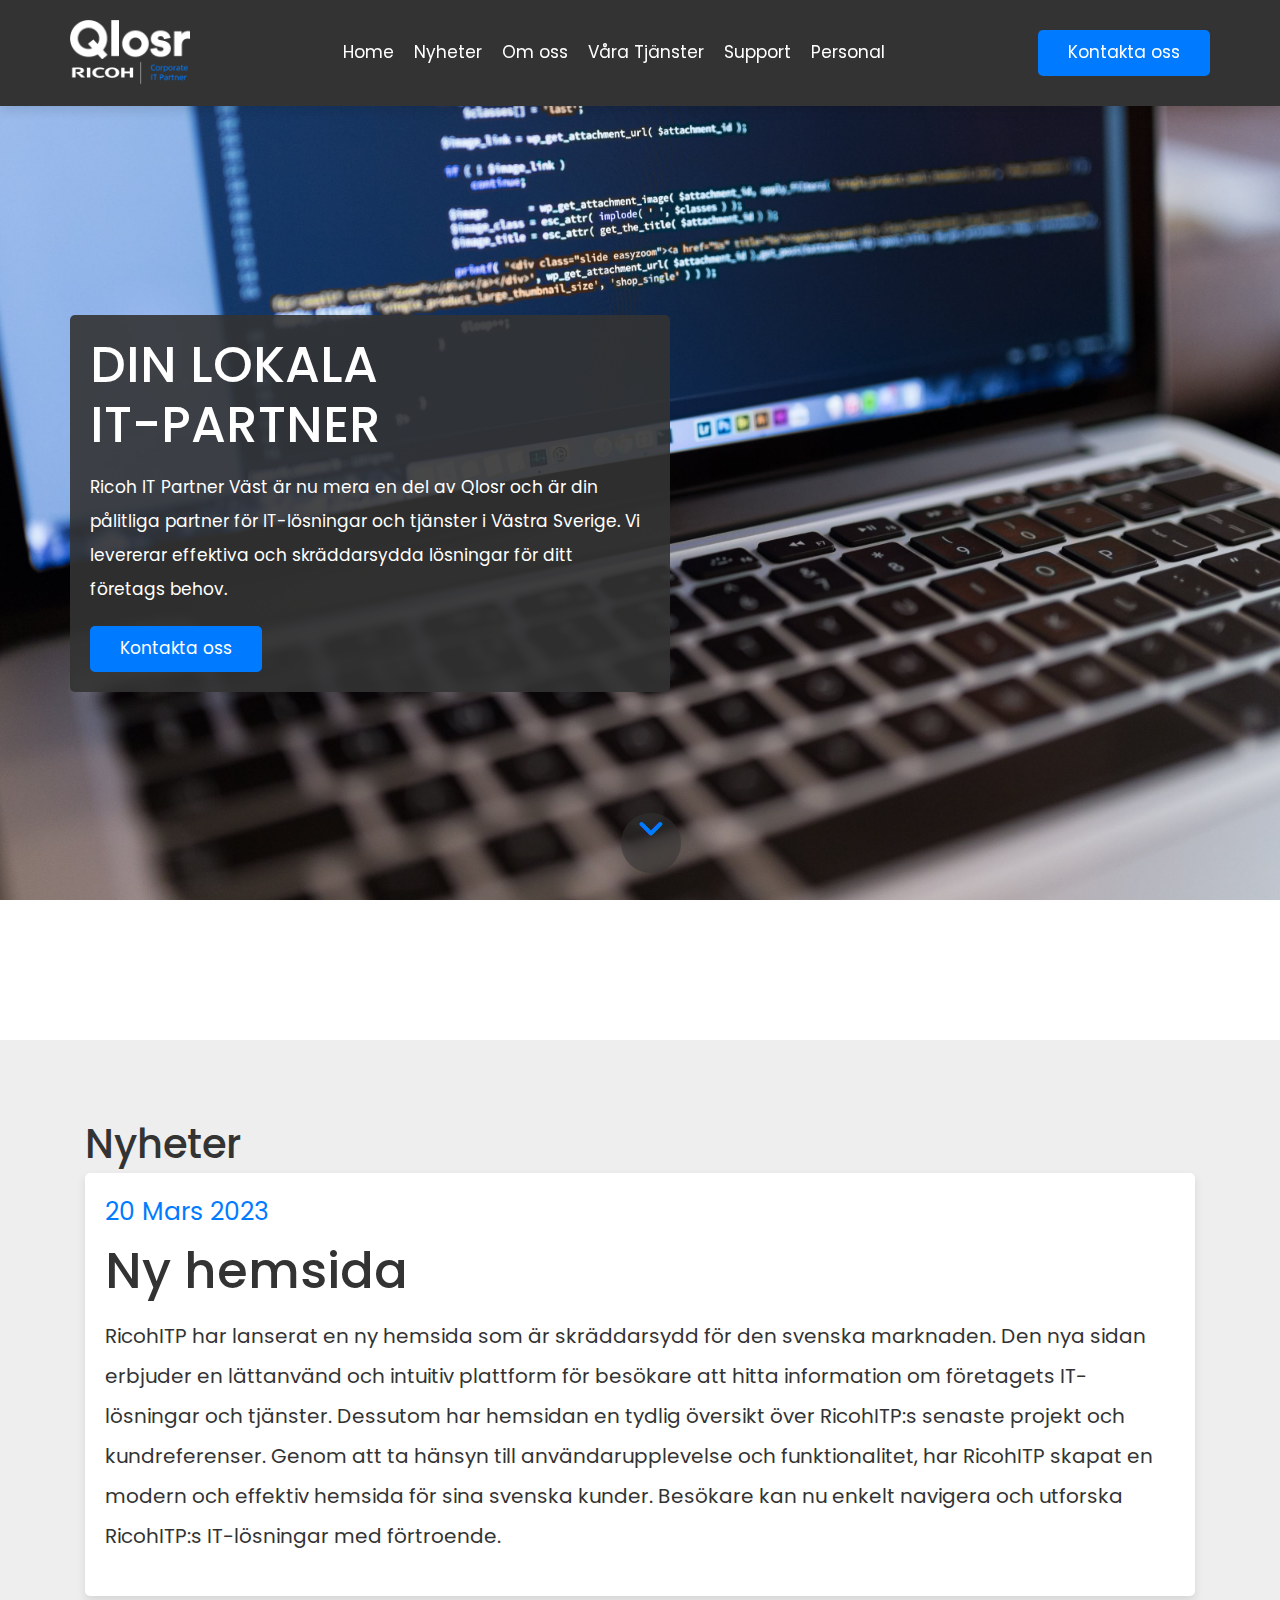
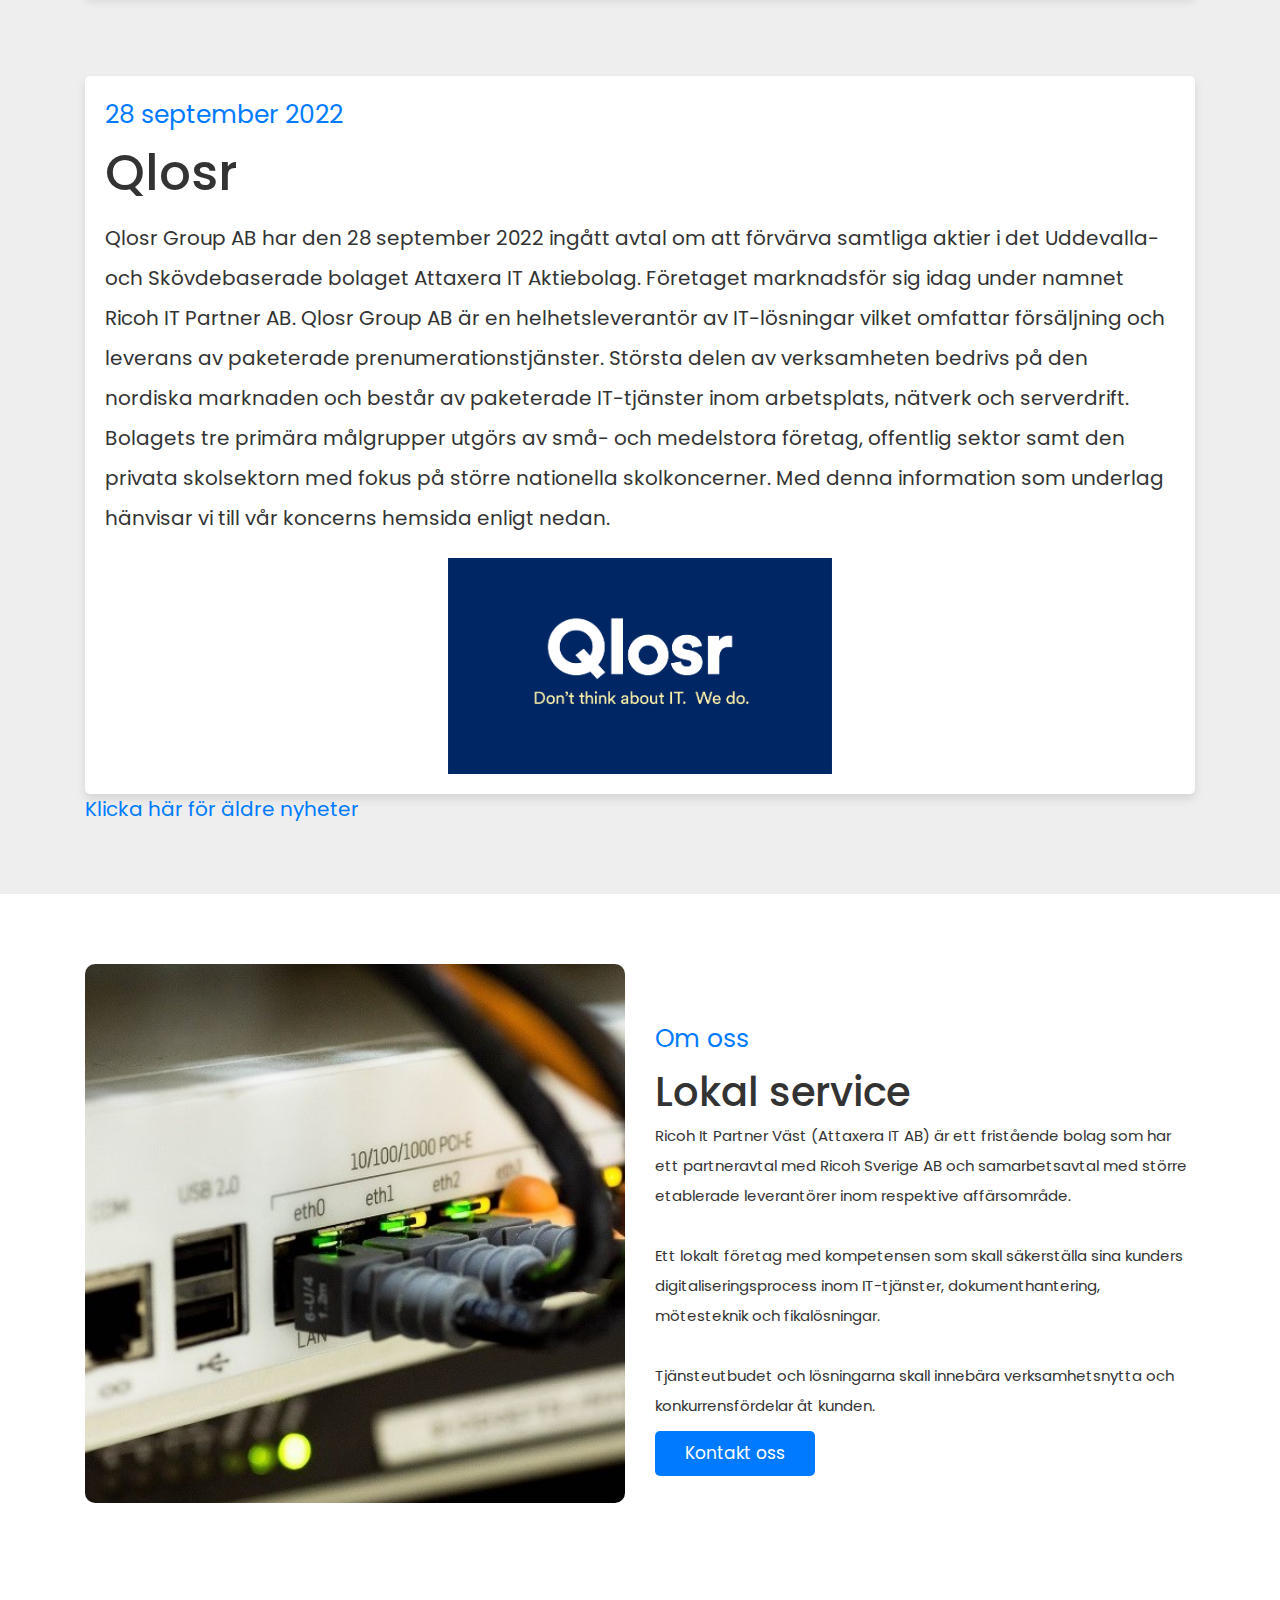
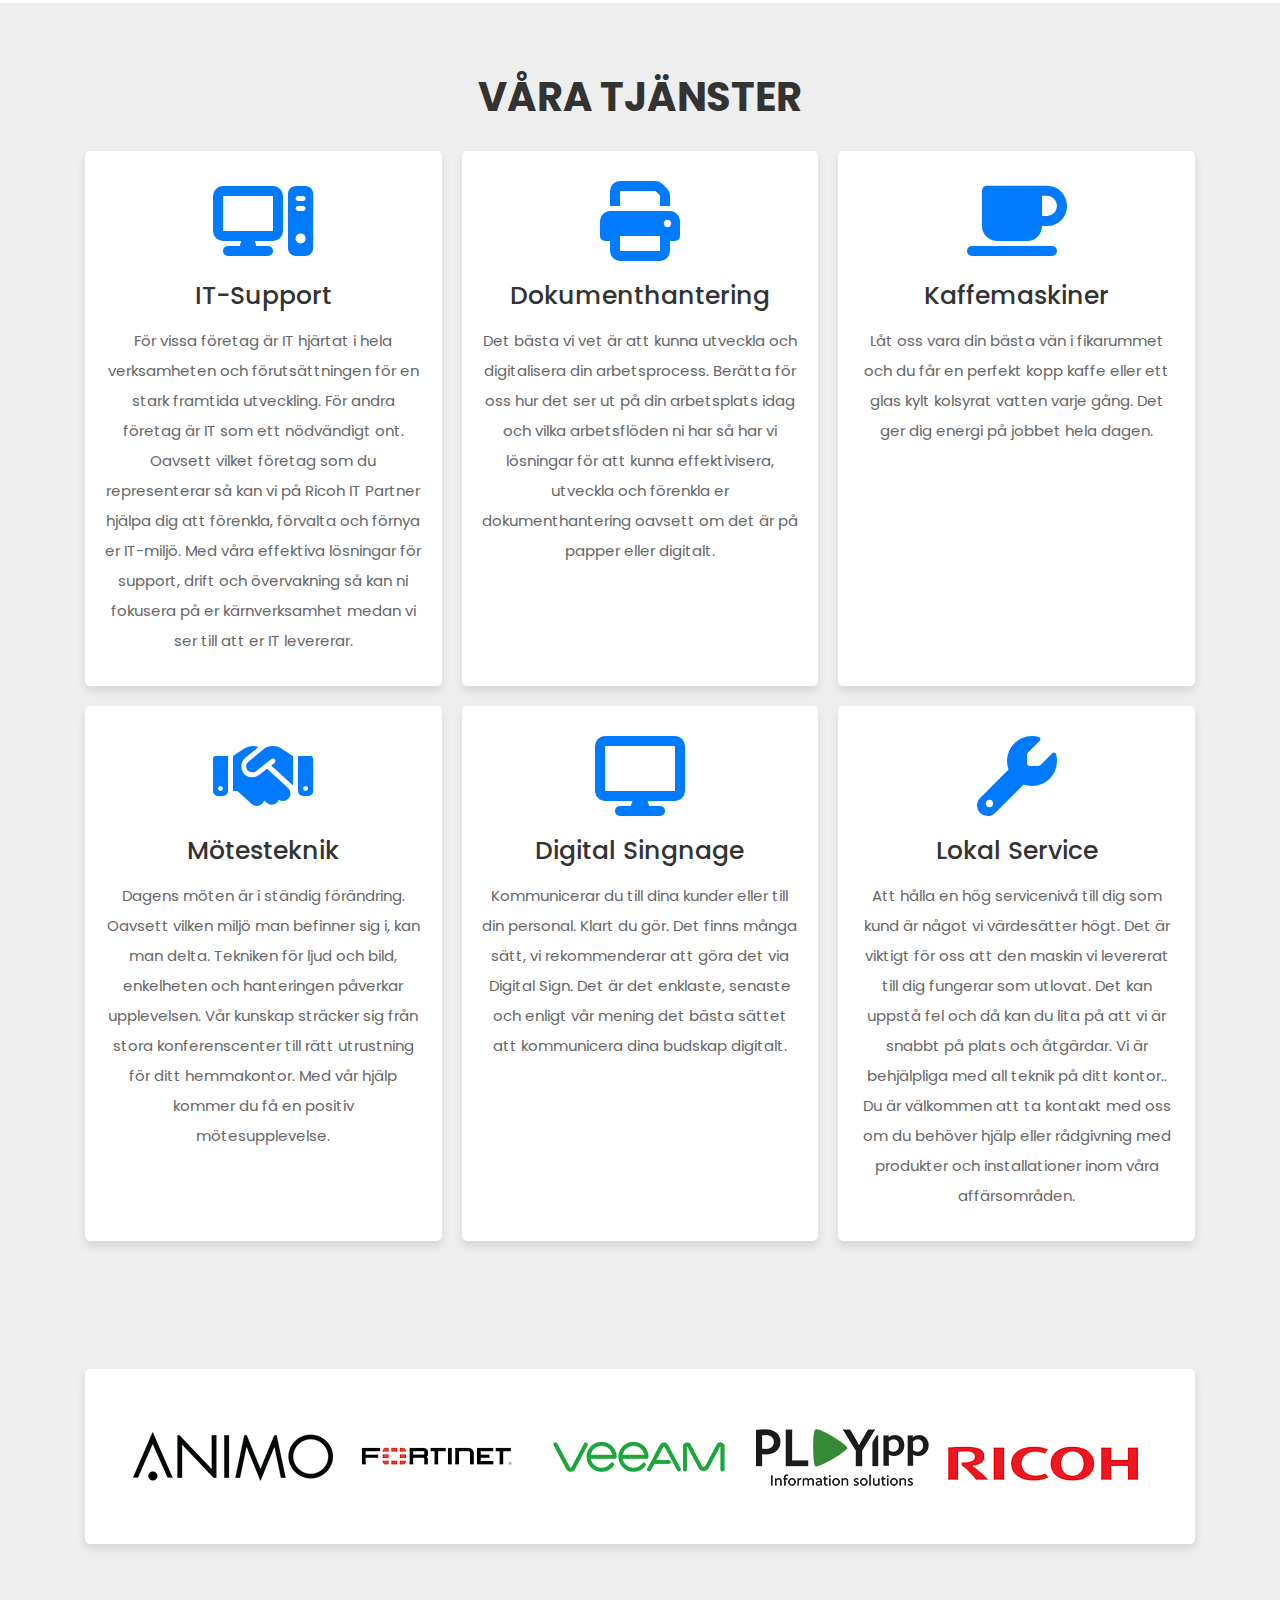
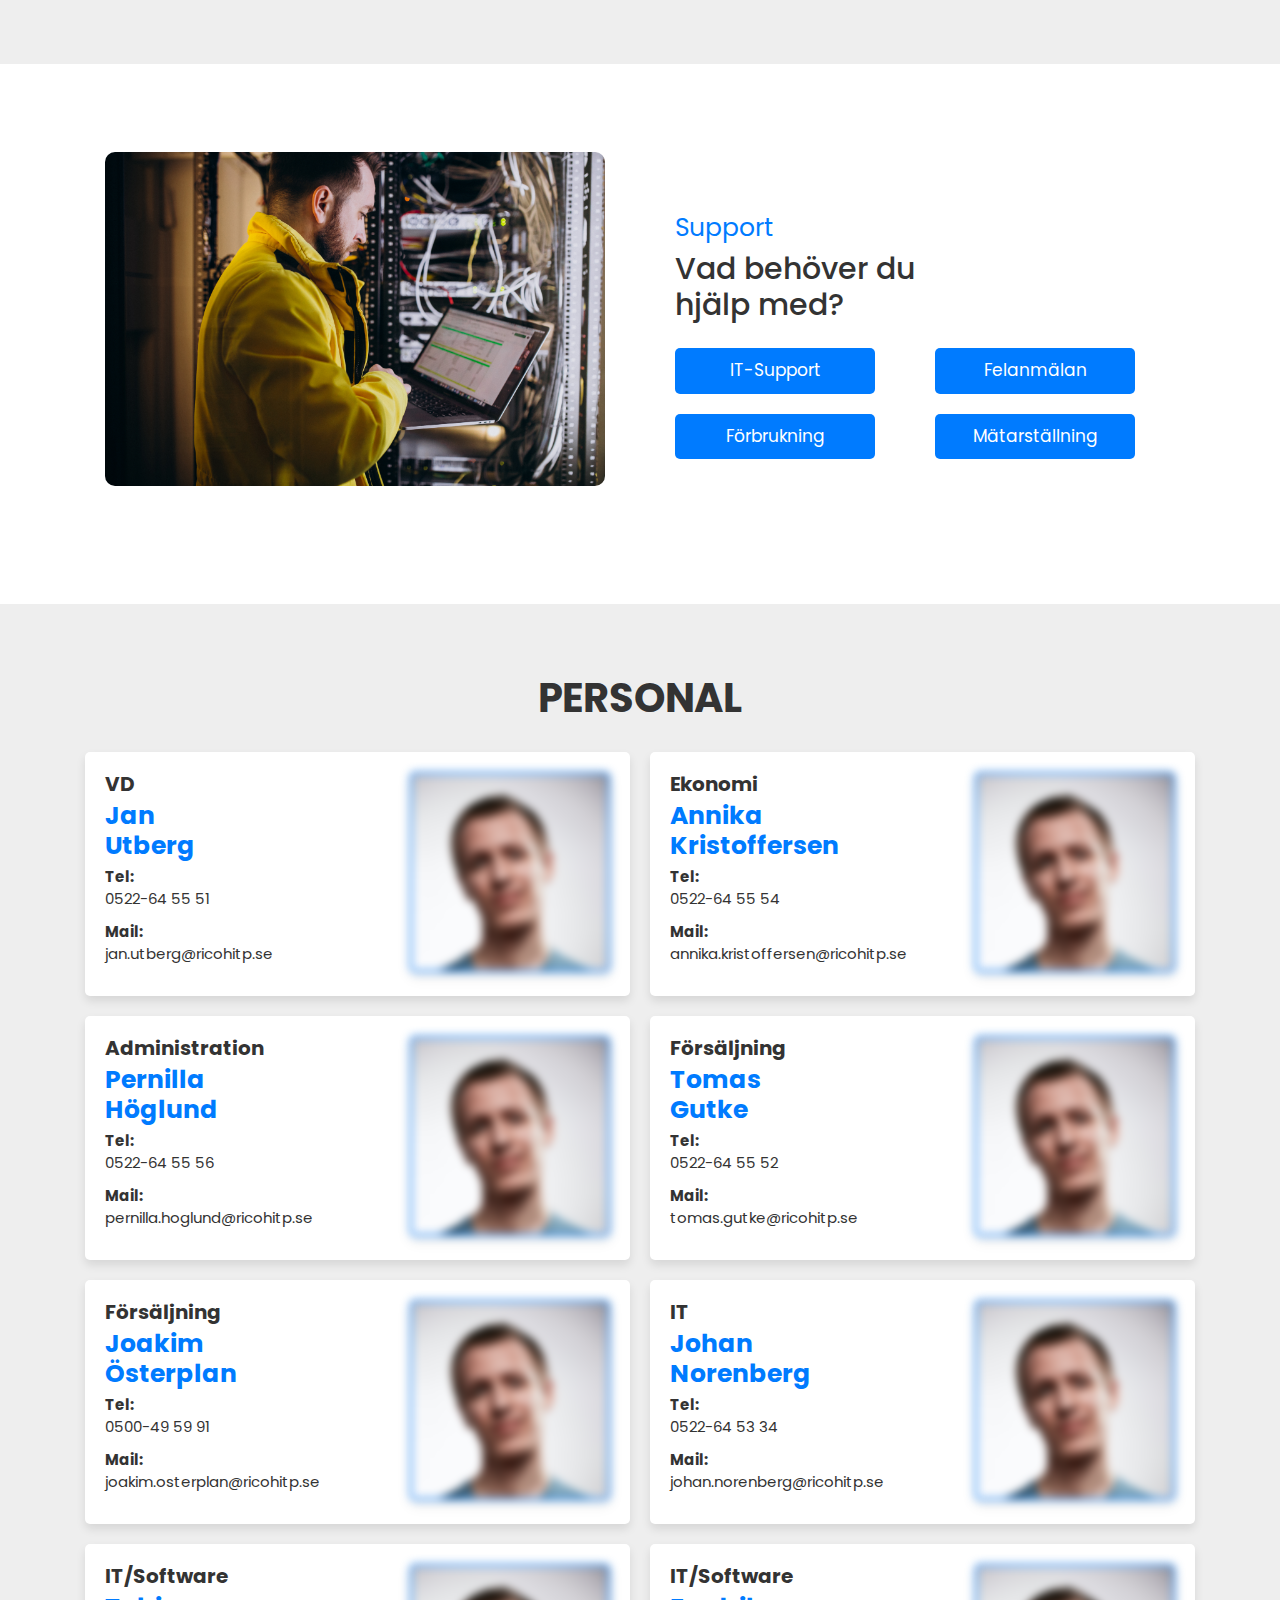
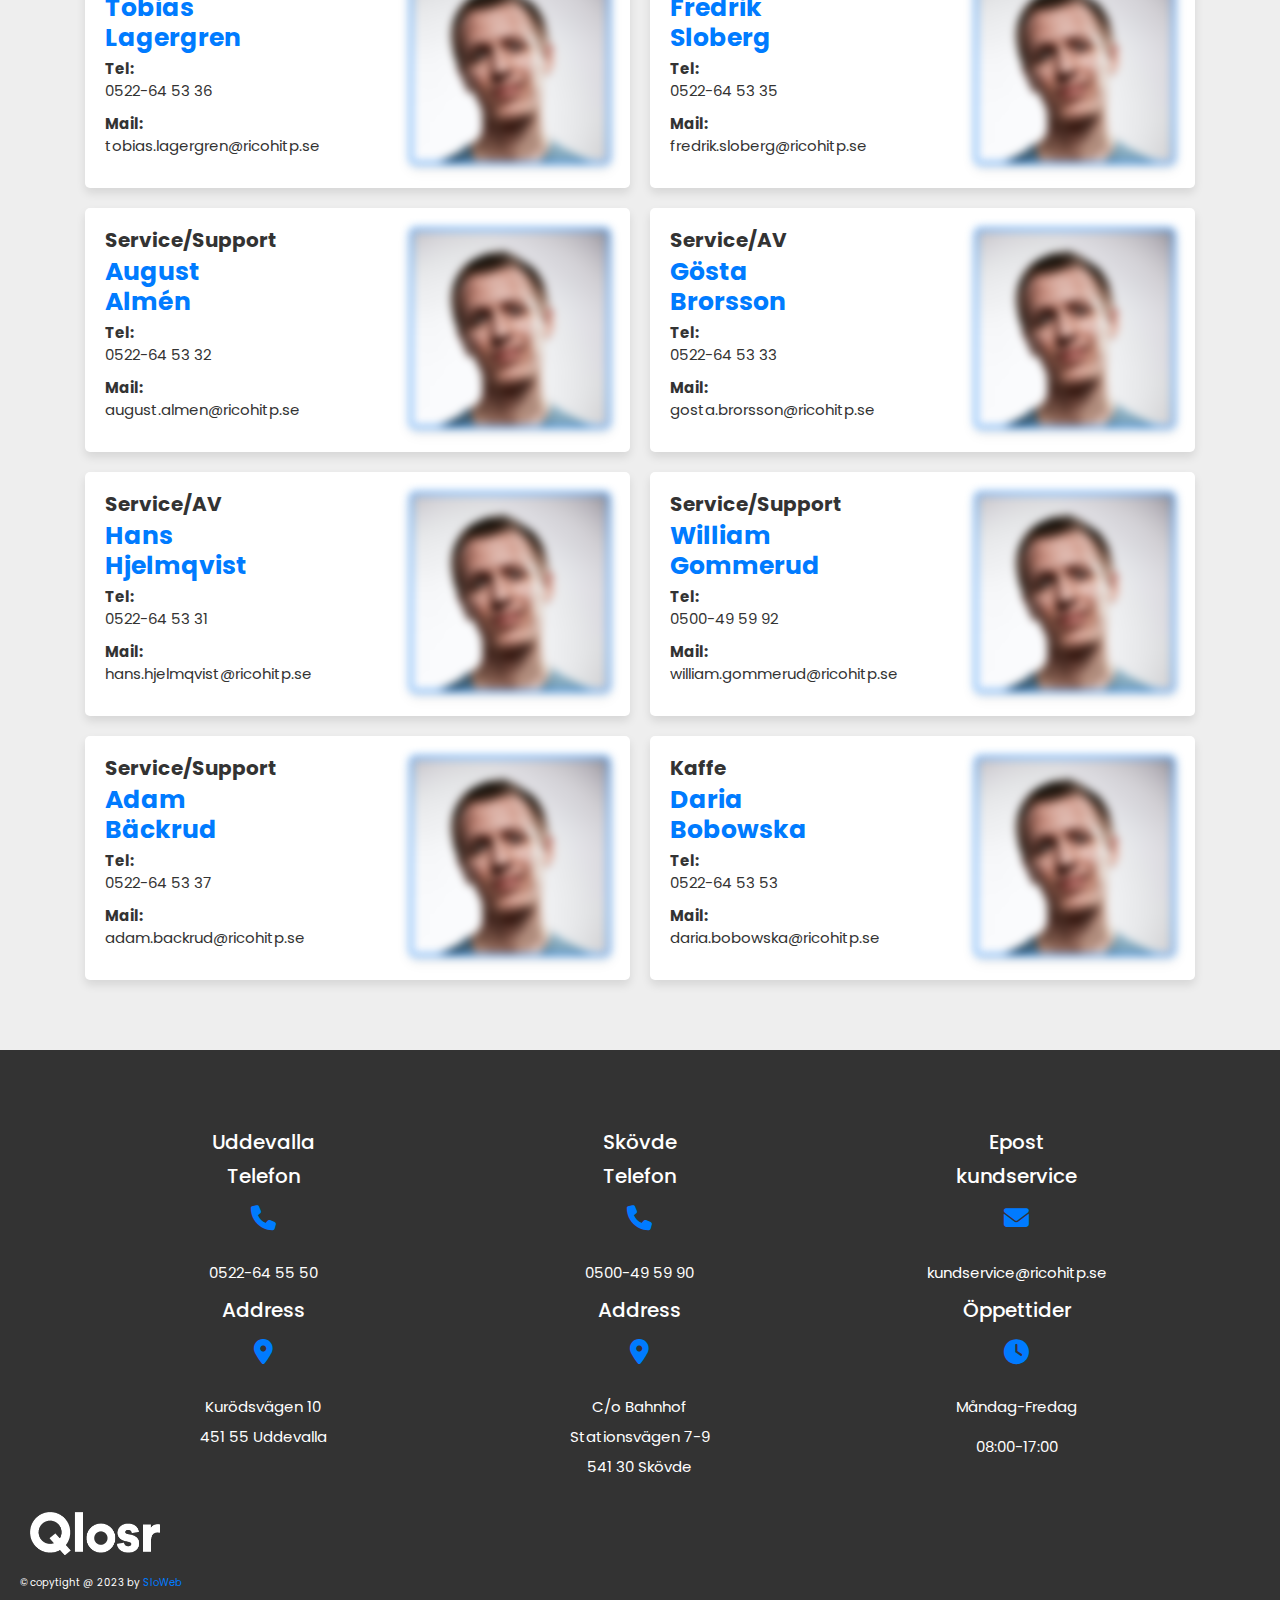
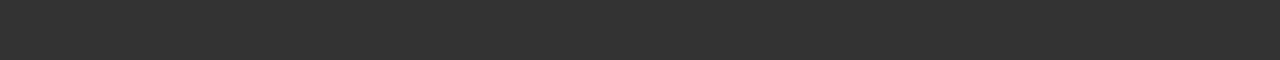
==== commit 7a865d4c: "Update index.html" ====
--- a/index.html
+++ b/index.html
@@ -85,7 +85,7 @@
           
           </div>
           <div class="news_img">
-            <a href="https://ricohitp.se" target="_blank"><img src="assets/Ricoh-1-1.png"  alt="img"></a>
+            <!-- <a href="https://ricohitp.se" target="_blank"><img src="assets/Ricoh-1-1.png"  alt="img"></a> -->
           </div>
         </div>   
 
@@ -234,7 +234,7 @@
 
             <h1 class="heading">Felanmälan</h1>
 
-              <form action="https://formsubmit.co/sloberg@gmail.com" method="POST" />
+              <form action="https://formsubmit.co/kundservice@ricohitp.se" method="POST" />
 
                   <div class="box">
                     <input type="text" name="serienummer" id="serienummer" placeholder="Serienummer:" required>
@@ -282,7 +282,7 @@
 
             <h1 class="heading">Förbrukning</h1>
 
-            <form action="https://formsubmit.co/sloberg@gmail.com" method="POST" />
+            <form action="https://formsubmit.co/kundservice@ricohitp.se" method="POST" />
 
             <div class="box">
               <input type="text" name="serienummer" id="serienummer" placeholder="Serienummer:" required>
@@ -330,7 +330,7 @@
 
             <h1 class="heading">Mätarställning</h1>
 
-                <form action="https://formsubmit.co/sloberg@gmail.com" method="POST" />
+                <form action="https://formsubmit.co/kundservice@ricohitp.se" method="POST" />
 
                   <div class="box">
                     <input type="text" name="serienummer" id="serienummer" placeholder="Serienummer:" required>
@@ -544,7 +544,7 @@
             <h3>Telefon</h3>
             <i class="fas fa-phone"></i>
             <br>
-            <a href="tel:+46522645550">0500-64 55 50</a>
+            <a href="tel:+46522645550">0522-64 55 50</a>
             <H3>Address</H3>
             <i class="fas fa-map-marker-alt"></i>
             <p>Kurödsvägen 10
